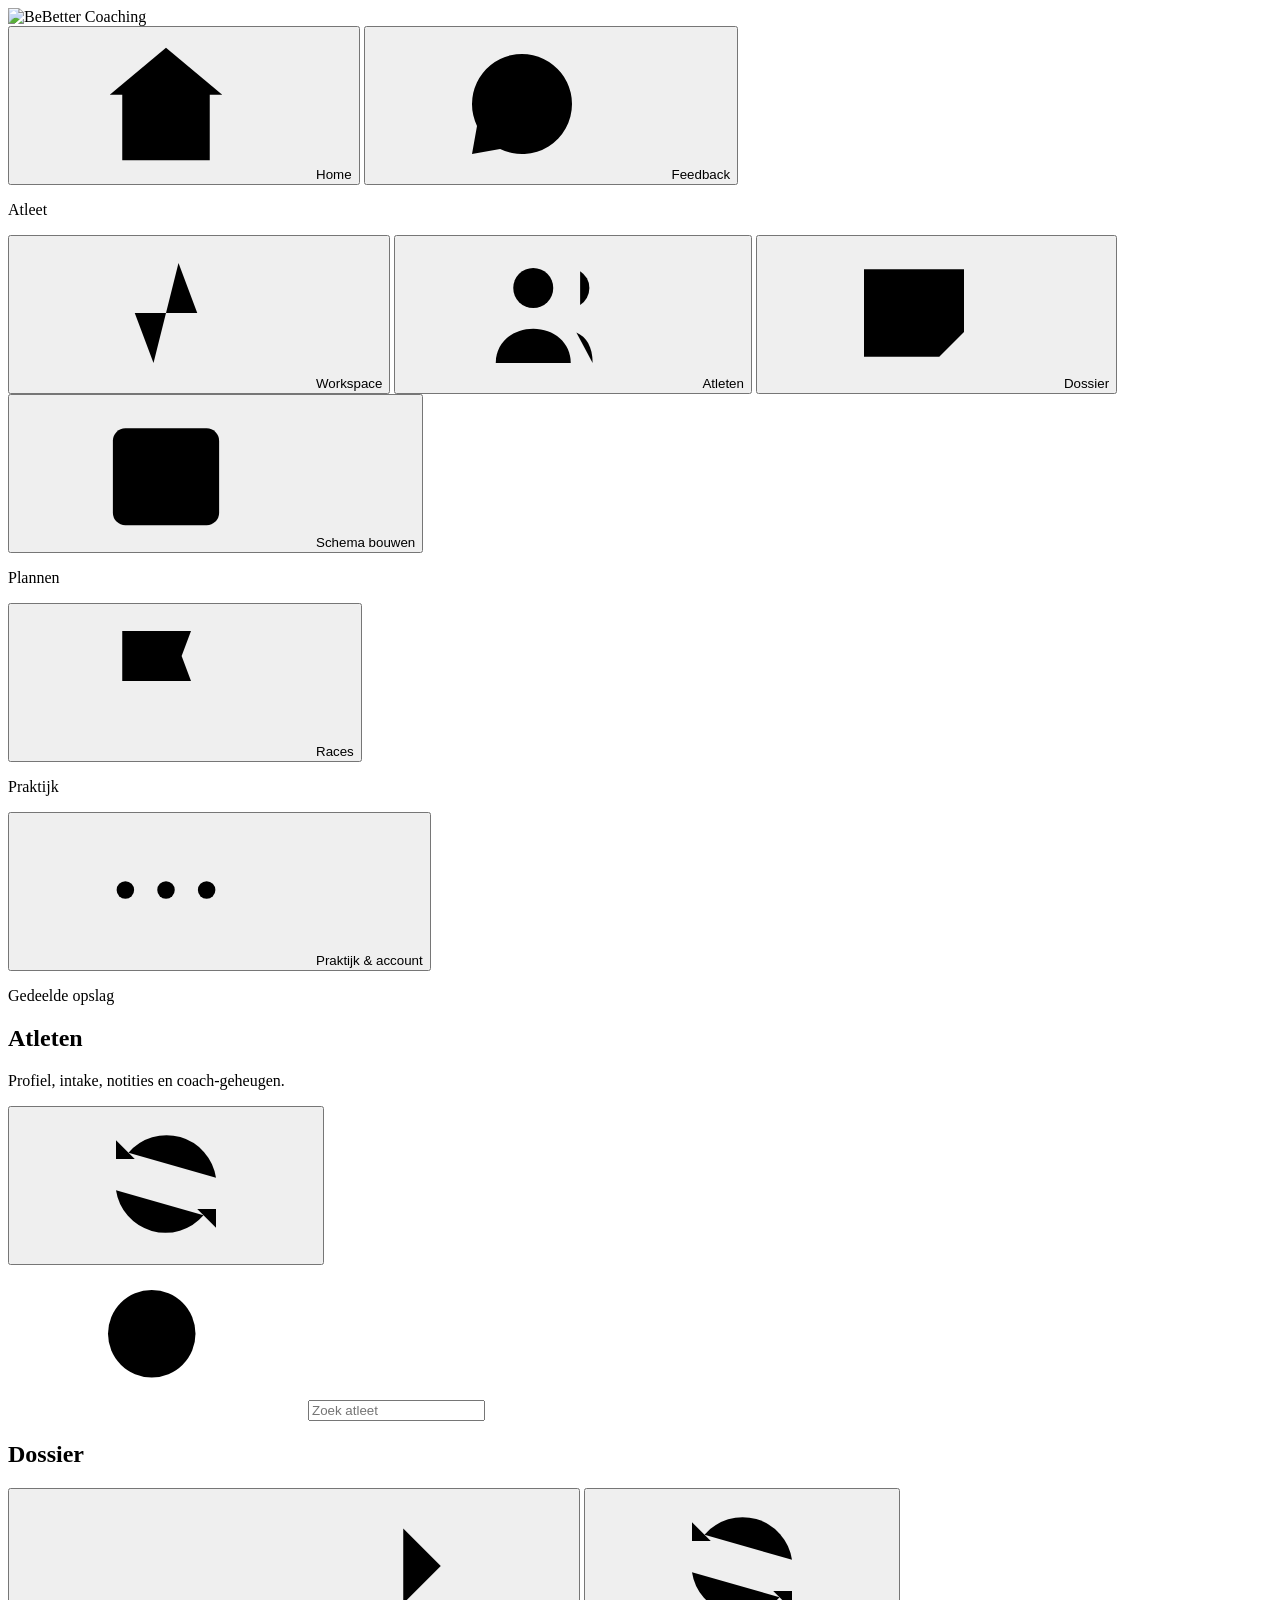
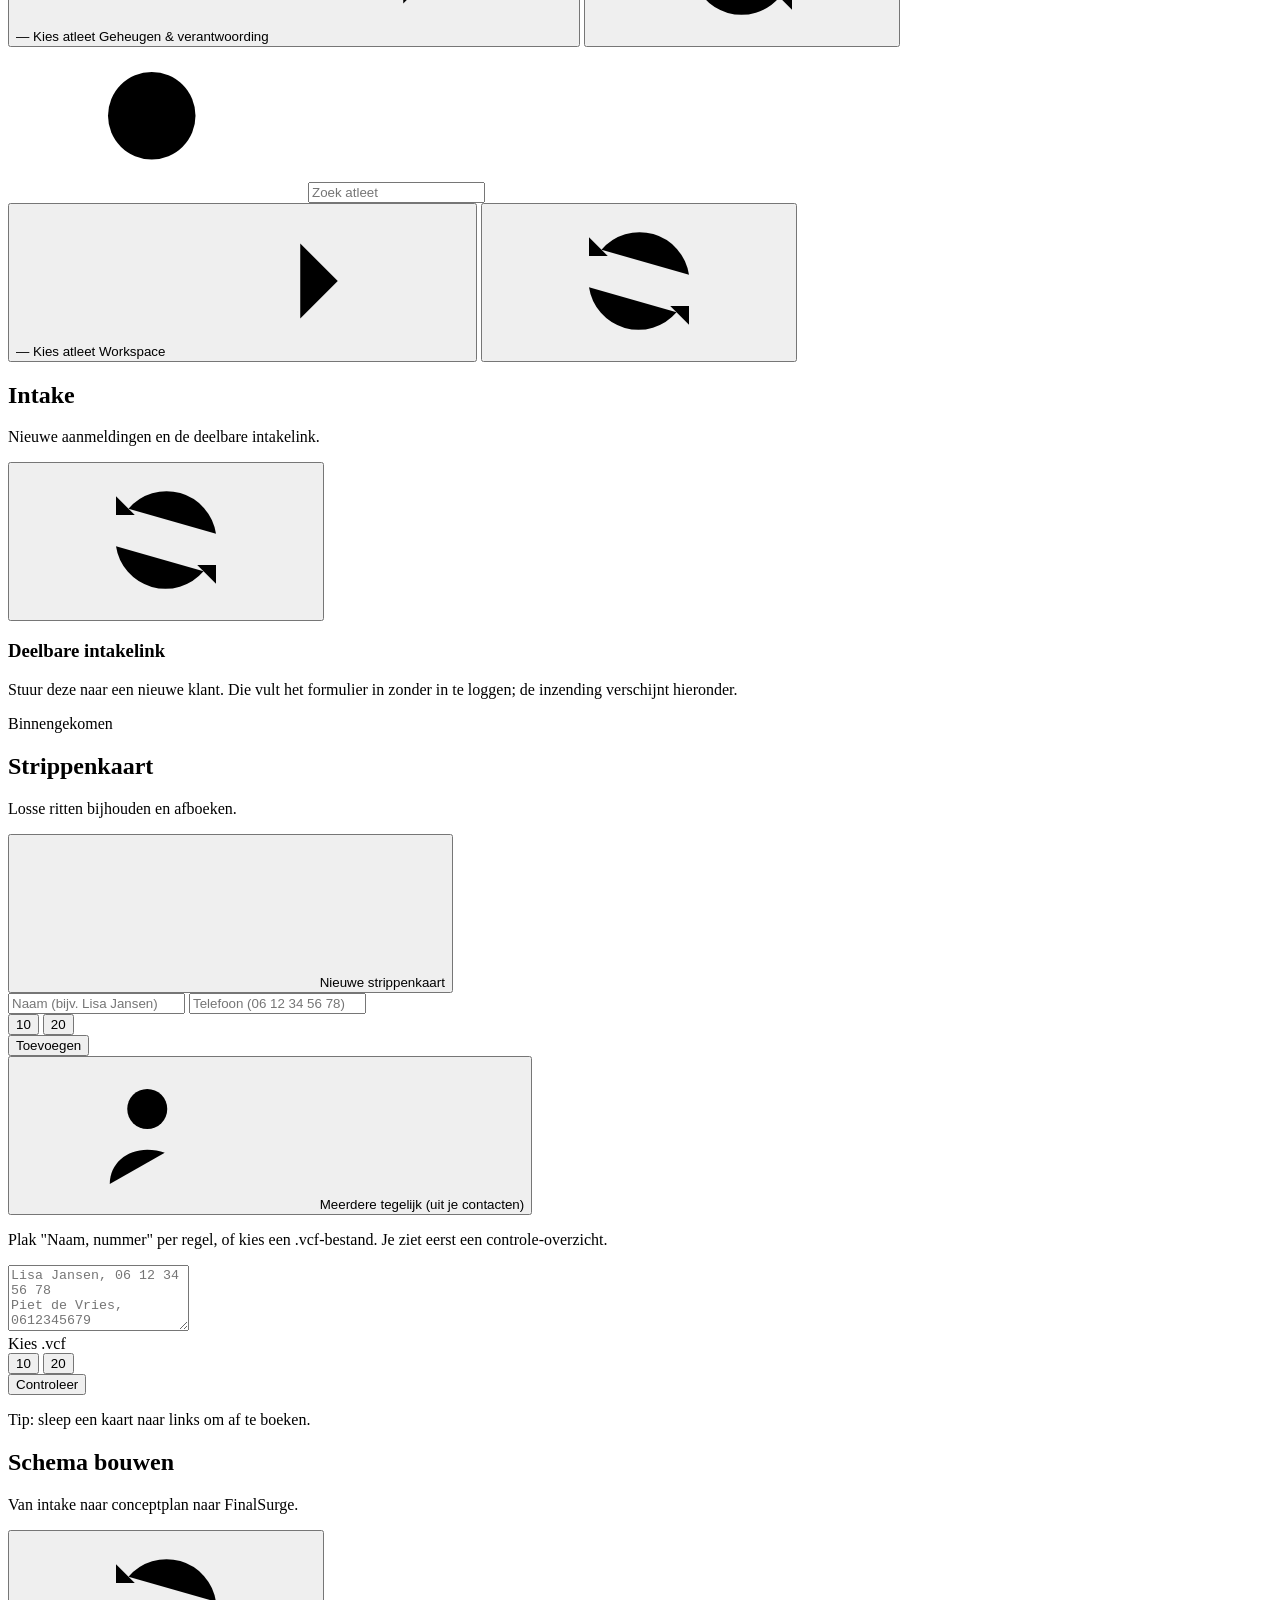
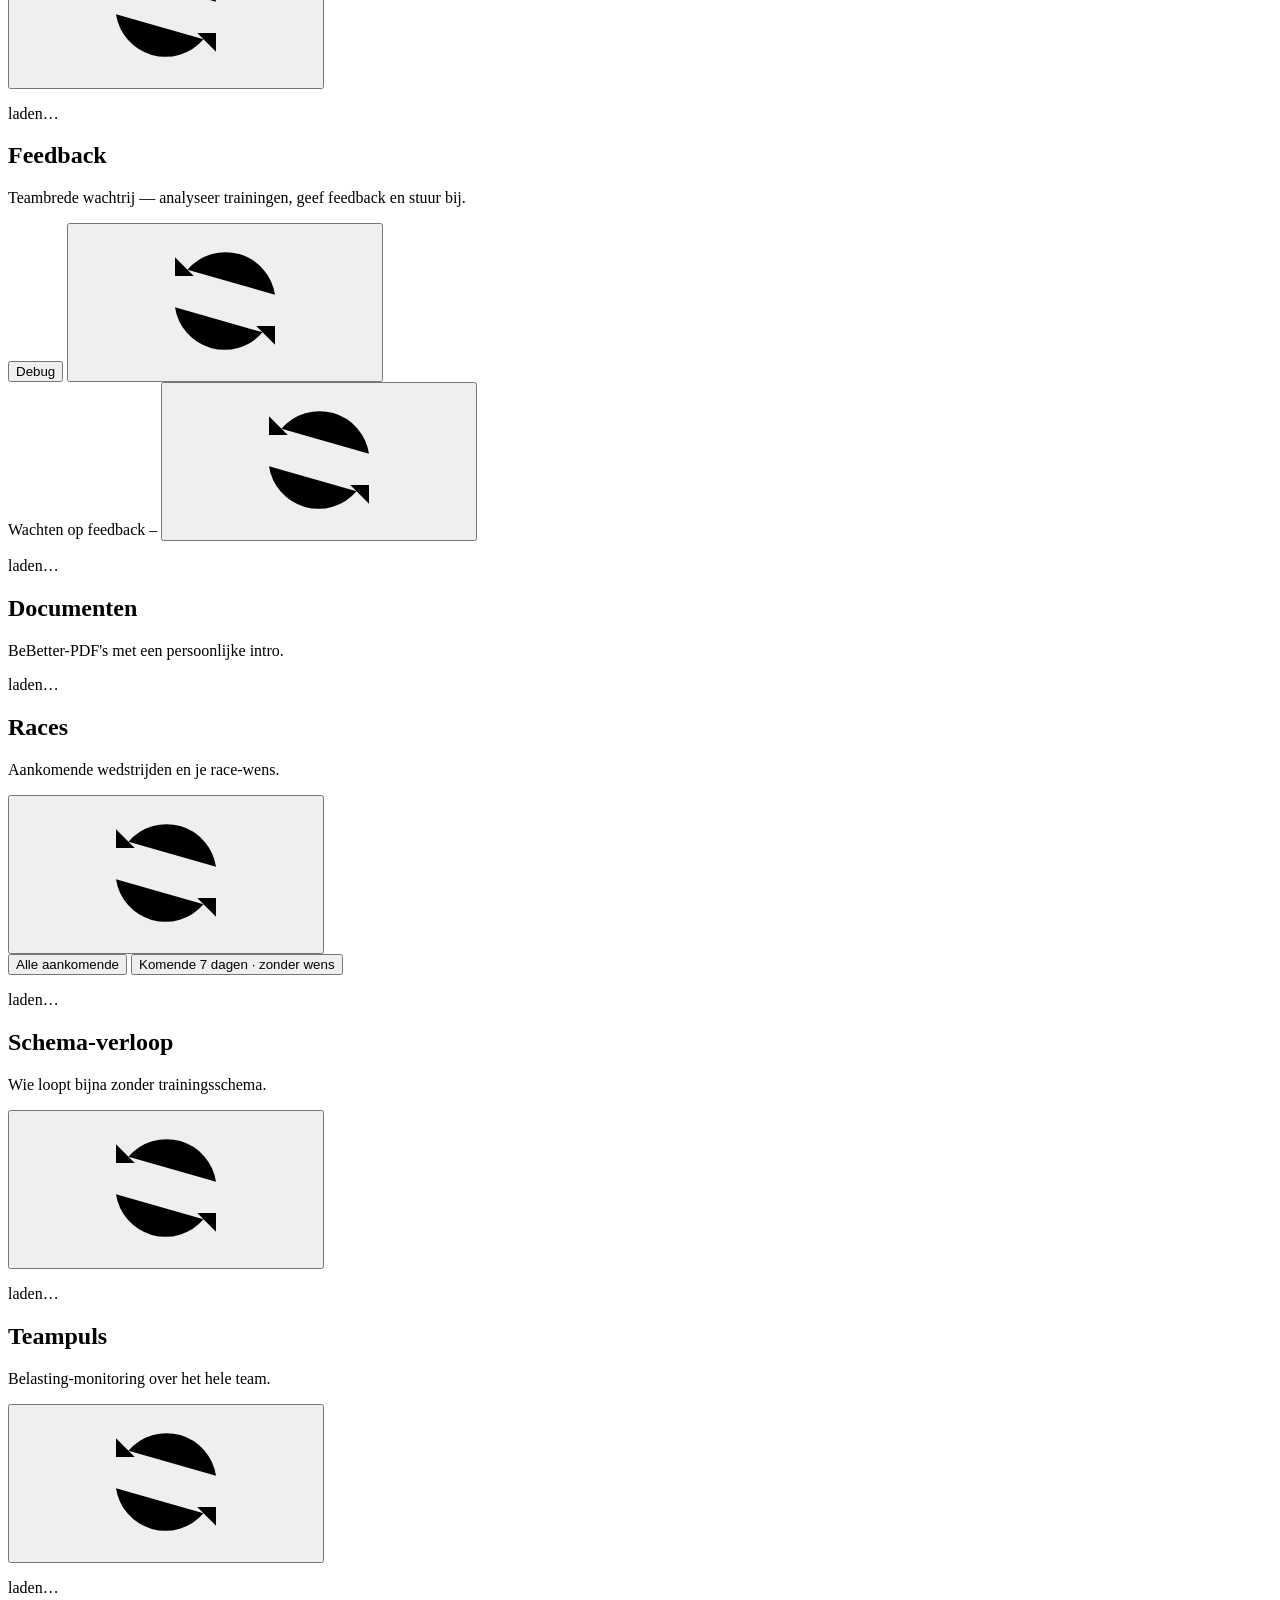
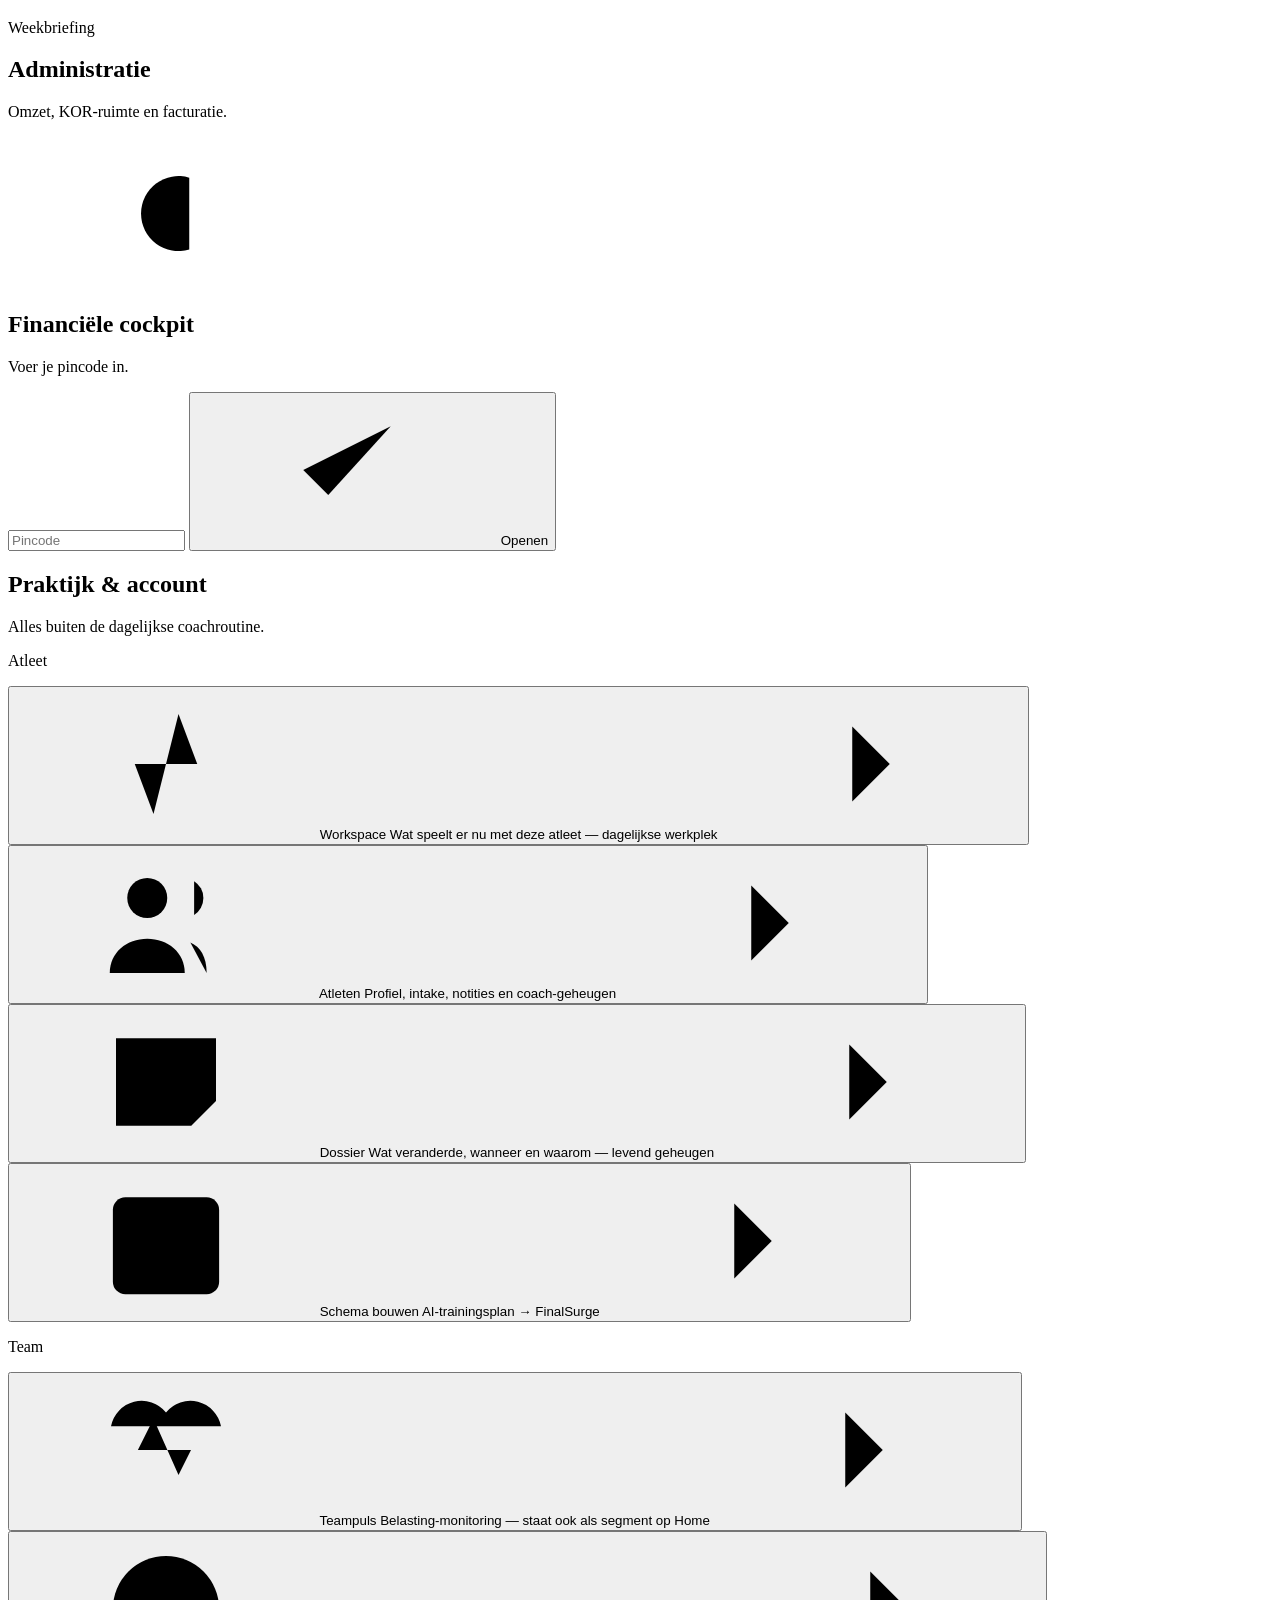
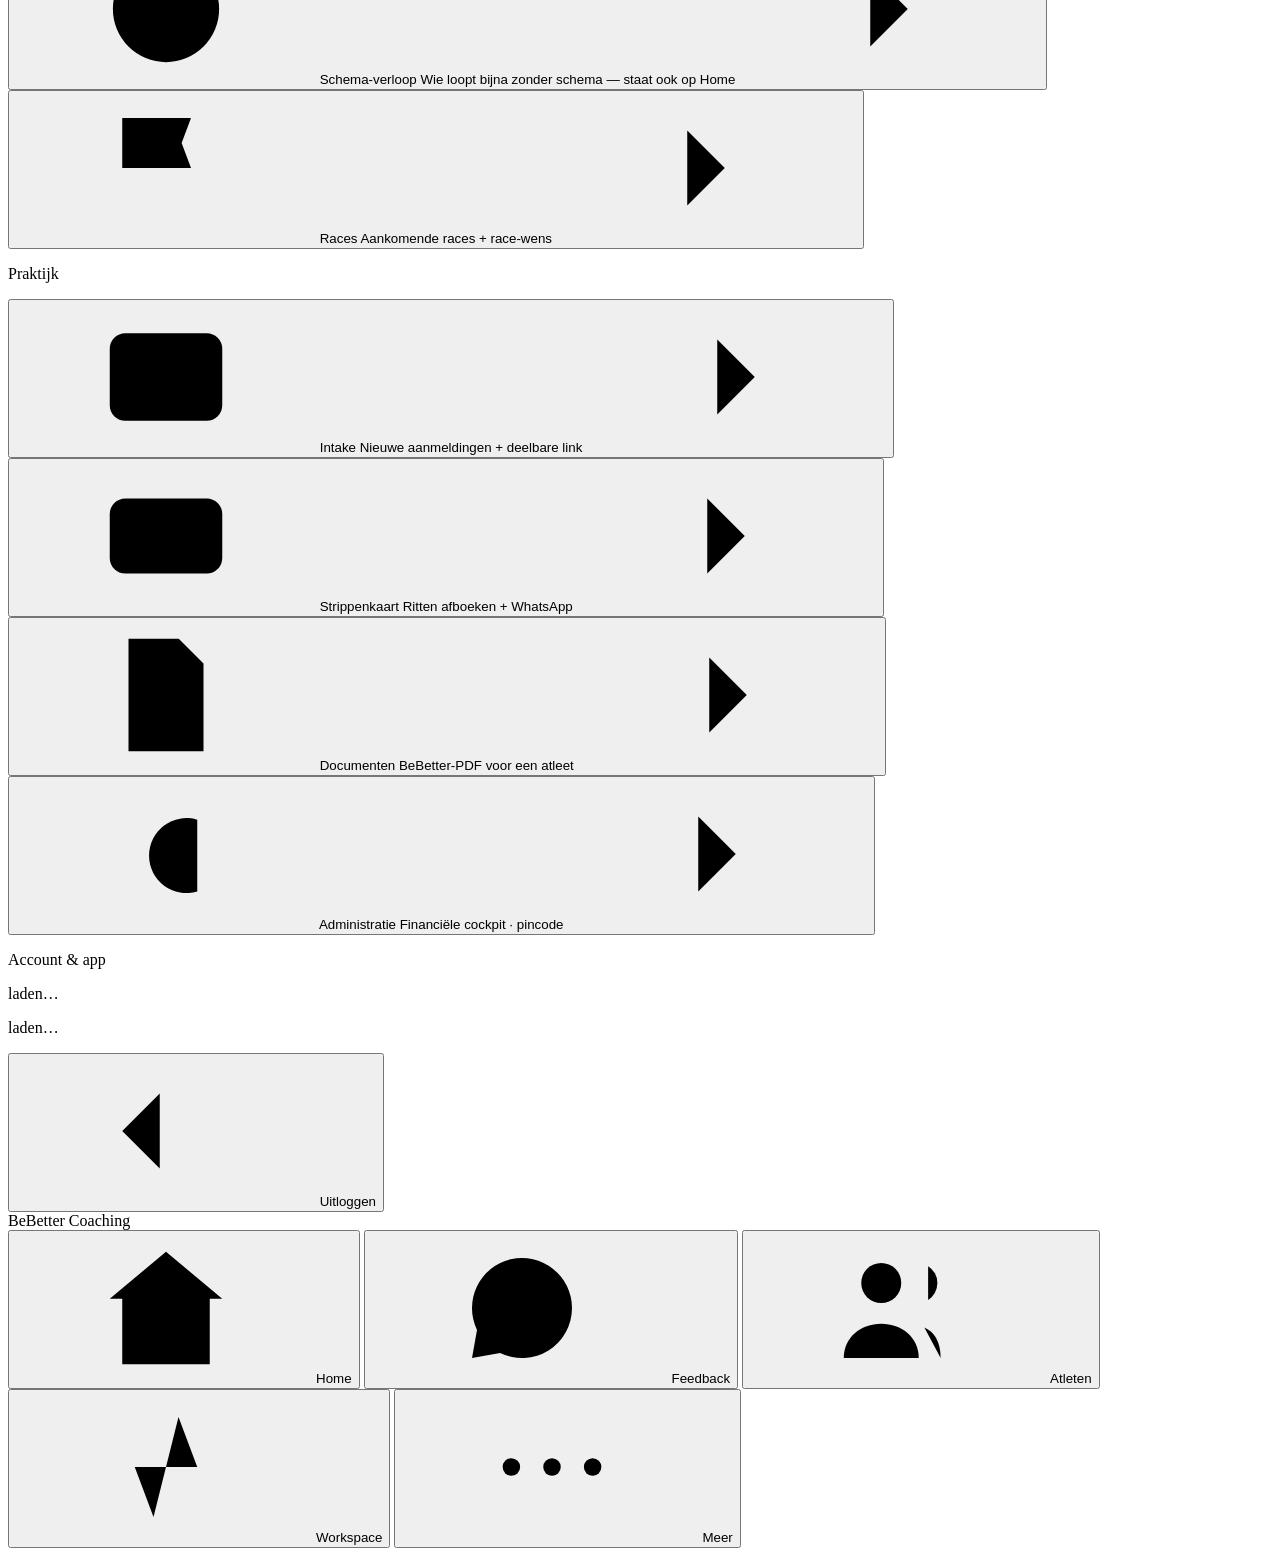
==== pwa/static/index.html @ 74e9ff6b "Intake wordt de ingang naar de coachflow De Intake-module was een postbus: overnemen maakte een loss" ====
<!DOCTYPE html>
<html lang="nl">
<head>
  <meta charset="UTF-8">
  <meta name="viewport" content="width=device-width, initial-scale=1, viewport-fit=cover">
  <meta name="theme-color" content="#0A1B33">
  <title>BeBetter Coaching</title>
  <link rel="manifest" href="/manifest.webmanifest">
  <link rel="apple-touch-icon" href="/static/icon-192.png">
  <link rel="preload" as="font" type="font/woff2" crossorigin href="/static/fonts/sg-400.woff2">
  <link rel="preload" as="font" type="font/woff2" crossorigin href="/static/fonts/sg-700.woff2">
  <link rel="stylesheet" href="/static/styles.css?v=142a">
  <link rel="stylesheet" href="/static/design-system.css?v=142a">
</head>
<body>
  <!-- Iconen-sprite (lijn-iconen, werken offline) -->
  <svg width="0" height="0" style="position:absolute" aria-hidden="true">
    <defs>
      <symbol id="ic-home" viewBox="0 0 24 24"><path d="M3 10.5 12 3l9 7.5"/><path d="M5 9.5V21h14V9.5"/></symbol>
      <symbol id="ic-users" viewBox="0 0 24 24"><circle cx="9" cy="8" r="3.2"/><path d="M3 20c0-3.3 2.7-5.5 6-5.5s6 2.2 6 5.5"/><path d="M16.5 5.3a3.2 3.2 0 0 1 0 5.4"/><path d="M18.5 20c0-2.6-1-4.2-2.6-4.9"/></symbol>
      <symbol id="ic-mail" viewBox="0 0 24 24"><rect x="3" y="5" width="18" height="14" rx="2.5"/><path d="m3.6 7 8.4 6 8.4-6"/></symbol>
      <symbol id="ic-ticket" viewBox="0 0 24 24"><rect x="3" y="6" width="18" height="12" rx="2.5"/><path d="M15 6v12" stroke-dasharray="1.6 2.4"/></symbol>
      <symbol id="ic-more" viewBox="0 0 24 24"><circle cx="5.5" cy="12" r="1.4"/><circle cx="12" cy="12" r="1.4"/><circle cx="18.5" cy="12" r="1.4"/></symbol>
      <symbol id="ic-chevron" viewBox="0 0 24 24"><path d="m9 6 6 6-6 6"/></symbol>
      <symbol id="ic-back" viewBox="0 0 24 24"><path d="M19 12H5"/><path d="m11 6-6 6 6 6"/></symbol>
      <symbol id="ic-plus" viewBox="0 0 24 24"><path d="M12 5v14"/><path d="M5 12h14"/></symbol>
      <symbol id="ic-trash" viewBox="0 0 24 24"><path d="M4 7h16"/><path d="M9 7V5h6v2"/><path d="m6 7 1 13h10l1-13"/></symbol>
      <symbol id="ic-refresh" viewBox="0 0 24 24"><path d="M20 11a8 8 0 0 0-14-4"/><path d="M4 5v3h3"/><path d="M4 13a8 8 0 0 0 14 4"/><path d="M20 19v-3h-3"/></symbol>
      <symbol id="ic-check" viewBox="0 0 24 24"><path d="m5 12 4 4 10-11"/></symbol>
      <symbol id="ic-search" viewBox="0 0 24 24"><circle cx="11" cy="11" r="7"/><path d="m20 20-3.4-3.4"/></symbol>
      <symbol id="ic-user-plus" viewBox="0 0 24 24"><circle cx="9" cy="8" r="3.2"/><path d="M3 20c0-3.3 2.7-5.5 6-5.5 1 0 2 .2 2.8.5"/><path d="M17 14v6M14 17h6"/></symbol>
      <symbol id="ic-file" viewBox="0 0 24 24"><path d="M6 3h8l4 4v14H6z"/><path d="M14 3v4h4"/><path d="M9 13h6M9 17h4"/></symbol>
      <symbol id="ic-x" viewBox="0 0 24 24"><path d="M6 6 18 18"/><path d="M18 6 6 18"/></symbol>
      <symbol id="ic-settings" viewBox="0 0 24 24"><path d="M4 8h9M17 8h3"/><circle cx="15" cy="8" r="2"/><path d="M4 16h3M11 16h9"/><circle cx="9" cy="16" r="2"/></symbol>
      <symbol id="ic-alert" viewBox="0 0 24 24"><path d="M12 4 21 20H3z"/><path d="M12 10v4"/><path d="M12 17h.01"/></symbol>
      <symbol id="ic-copy" viewBox="0 0 24 24"><rect x="9" y="9" width="11" height="11" rx="2.5"/><path d="M5 15V5a2 2 0 0 1 2-2h8"/></symbol>
      <symbol id="ic-download" viewBox="0 0 24 24"><path d="M12 4v10"/><path d="m8 11 4 4 4-4"/><path d="M5 19h14"/></symbol>
      <symbol id="ic-message" viewBox="0 0 24 24"><path d="M20 12a8 8 0 0 1-11.5 7.2L4 20l.8-4.5A8 8 0 1 1 20 12z"/></symbol>
      <symbol id="ic-note" viewBox="0 0 24 24"><path d="M4 5h16v10l-4 4H4z"/><path d="M20 15h-4v4"/></symbol>
      <symbol id="ic-brain" viewBox="0 0 24 24"><path d="M9 4a3 3 0 0 0-3 3 3 3 0 0 0-1 5 3 3 0 0 0 2 5 2.5 2.5 0 0 0 5 .3V4.5A2 2 0 0 0 9 4z"/><path d="M15 4a3 3 0 0 1 3 3 3 3 0 0 1 1 5 3 3 0 0 1-2 5 2.5 2.5 0 0 1-5 .3"/></symbol>
      <symbol id="ic-activity" viewBox="0 0 24 24"><path d="M3 12h4l3 8 4-16 3 8h4"/></symbol>
      <symbol id="ic-pulse" viewBox="0 0 24 24"><path d="M20.5 12H16l-2 4-4-9-2.5 5H3"/><path d="M20.8 8.2A5 5 0 0 0 12 6a5 5 0 0 0-8.8 2.2"/></symbol>
      <symbol id="ic-euro" viewBox="0 0 24 24"><path d="M17 6.5A6 6 0 1 0 17 18"/><path d="M4.5 10.5H13"/><path d="M4.5 14H12"/></symbol>
      <symbol id="ic-flag" viewBox="0 0 24 24"><path d="M5 21V4"/><path d="M5 4h11l-1.5 4L16 12H5"/></symbol>
      <symbol id="ic-clock" viewBox="0 0 24 24"><circle cx="12" cy="12" r="8.5"/><path d="M12 7.5V12l3 2"/></symbol>
      <symbol id="ic-calendar" viewBox="0 0 24 24"><rect x="3.5" y="5" width="17" height="15.5" rx="2"/><path d="M3.5 9.5h17M8 3v4M16 3v4"/></symbol>
    </defs>
  </svg>

  <!-- Eigen inlogscherm (vervangt de lelijke browser-popup) -->
  <div id="login" class="login-scrim" hidden>
    <form class="login-card" id="login-form">
      <img class="login-logo-img" src="/static/logo.png" alt="BeBetter Coaching">
      <h1 class="login-h">BeBetter Coaching</h1>
      <div class="login-who" id="login-who">
        <p class="login-sub">Wie ben je?</p>
        <button type="button" class="who-btn" data-wie="Jip"><span class="who-av">J</span>Jip</button>
        <button type="button" class="who-btn" data-wie="Remco"><span class="who-av">R</span>Remco</button>
      </div>
      <div class="login-pw" id="login-pw" hidden>
        <p class="login-sub" id="login-as">Inloggen</p>
        <input id="login-pass" type="password" placeholder="Wachtwoord" autocomplete="current-password">
        <button class="btn primary" id="login-btn" type="submit">Inloggen</button>
        <button class="btn ghost" id="login-faceid" type="button" hidden><svg class="ic"><use href="#ic-check"/></svg> Ontgrendel met Face ID / vingerafdruk</button>
        <button class="btn ghost small" id="login-back" type="button">‹ Ander account</button>
      </div>
      <p class="login-err" id="login-err" hidden></p>
    </form>
  </div>

  <!-- Eén toast-stack: ALLE zwevende meldingen (offline, melding, undo, nieuwe-state)
       stapelen hier verticaal met tussenruimte. Vroeger stond elke melding los op een
       eigen `position:fixed`-coordinaat (72px / 82px / 84px / 120px) → twee meldingen
       vielen praktisch over elkaar en dekten kaartinhoud af. -->
  <div id="toaststack" role="region" aria-label="Meldingen" aria-live="polite">
    <div id="offline" class="offline" hidden></div>
    <div id="msg" class="msg" hidden></div>
  </div>

  <!-- Zijbalk (alleen op laptop/desktop; telefoon gebruikt de onderbalk) -->
  <aside class="sidebar">
    <div class="sb-brand"><img class="sb-logo-img" src="/static/logo.png" alt="BeBetter Coaching"></div>
    <nav class="sb-nav">
      <!-- A5/B2 — dagelijkse navigatie. Teampuls en Schema-verloop zijn geen primaire
           bestemming meer: hun monitoring-inhoud staat als segment op Home (Vandaag) en
           de routes blijven bestaan + bereikbaar via 'Praktijk & account'. Intake,
           Strippenkaart, Documenten en Administratie zijn setup-/praktijkwerk en zitten
           in dezelfde lade (het bestaande #meer-patroon). Geen enkele route gewijzigd. -->
      <button class="nav-item on" data-open-view="home"><svg class="ic"><use href="#ic-home"/></svg><span>Home</span></button>
      <button class="nav-item" data-open-view="feedback"><svg class="ic"><use href="#ic-message"/></svg><span>Feedback</span></button>
      <p class="sb-label">Atleet</p>
      <button class="nav-item" data-open-view="workspace"><svg class="ic"><use href="#ic-activity"/></svg><span>Workspace</span></button>
      <button class="nav-item" data-open-view="atleten"><svg class="ic"><use href="#ic-users"/></svg><span>Atleten</span></button>
      <button class="nav-item" data-open-view="dossier"><svg class="ic"><use href="#ic-note"/></svg><span>Dossier</span></button>
      <button class="nav-item" data-open-view="schema"><svg class="ic"><use href="#ic-calendar"/></svg><span>Schema bouwen</span></button>
      <p class="sb-label">Plannen</p>
      <button class="nav-item" data-open-view="races"><svg class="ic"><use href="#ic-flag"/></svg><span>Races</span></button>
      <p class="sb-label">Praktijk</p>
      <button class="nav-item" data-open-view="meer"><svg class="ic"><use href="#ic-more"/></svg><span>Praktijk &amp; account</span><i class="nav-badge" hidden></i></button>
    </nav>
    <p class="sb-foot">Gedeelde opslag</p>
  </aside>

  <main id="scroller">
    <!-- ════════ HOME (dashboard) ════════ -->
    <section class="view on" data-view="home">
      <div id="home-genbar" class="genbar-slot"></div>
      <div id="home-body"></div>
    </section>

    <!-- ════════ ATLETEN ════════ -->
    <section class="view" data-view="atleten">
      <header class="appbar"><span class="pagehead"><h1>Atleten</h1><p class="pagesub">Profiel, intake, notities en coach-geheugen.</p></span>
        <button class="iconbtn" id="a-refresh" aria-label="Verversen"><svg class="ic"><use href="#ic-refresh"/></svg></button>
      </header>
      <div class="md-split">
        <div class="md-list">
          <div class="search"><svg class="ic"><use href="#ic-search"/></svg><input id="d-zoek" placeholder="Zoek atleet"></div>
          <section id="d-lijst" class="lijst"></section>
        </div>
        <div id="d-detail" class="md-detail" hidden></div>
      </div>
    </section>

    <!-- ════════ DOSSIER (read-only Masterbrein-cockpit) ════════ -->
    <section class="view ds-view" data-view="dossier">
      <header class="appbar ws-bar"><h1 class="dc-title">Dossier</h1>
        <button class="ws-switch" id="dc-switch" type="button" aria-haspopup="dialog">
          <span class="ws-switch-av" id="dc-switch-av">—</span>
          <span class="ws-switch-t"><span class="ws-switch-nm" id="dc-switch-nm">Kies atleet</span>
            <span class="ws-switch-sub" id="dc-switch-sub">Geheugen &amp; verantwoording</span></span>
          <svg class="ic"><use href="#ic-chevron"/></svg>
        </button>
        <button class="iconbtn" id="dc-refresh" aria-label="Verversen"><svg class="ic"><use href="#ic-refresh"/></svg></button>
      </header>
      <div class="md-split">
        <div class="md-list">
          <div class="search"><svg class="ic"><use href="#ic-search"/></svg><input id="dc-zoek" placeholder="Zoek atleet"></div>
          <section id="dc-lijst" class="lijst"></section>
        </div>
        <div id="dc-detail" class="md-detail" hidden></div>
      </div>
    </section>

    <!-- ════════ WORKSPACE (Athlete Workspace / Coach Cockpit v2) ════════ -->
    <section class="view ds-view ws-view" data-view="workspace">
      <header class="appbar ws-bar">
        <button class="ws-switch" id="ws-switch" type="button" aria-haspopup="dialog">
          <span class="ws-switch-av" id="ws-switch-av">—</span>
          <span class="ws-switch-t"><span class="ws-switch-nm" id="ws-switch-nm">Kies atleet</span>
            <span class="ws-switch-sub" id="ws-switch-sub">Workspace</span></span>
          <svg class="ic"><use href="#ic-chevron"/></svg>
        </button>
        <button class="iconbtn" id="ws-refresh" aria-label="Verversen"><svg class="ic"><use href="#ic-refresh"/></svg></button>
      </header>
      <div id="ws-detail" class="ws-canvas"></div>
    </section>

    <!-- ════════ INTAKE ════════ -->
    <section class="view" data-view="intake">
      <header class="appbar"><span class="pagehead"><h1>Intake</h1><p class="pagesub">Nieuwe aanmeldingen en de deelbare intakelink.</p></span>
        <button class="iconbtn" id="i-refresh" aria-label="Verversen"><svg class="ic"><use href="#ic-refresh"/></svg></button>
      </header>
      <section class="panel open-static">
        <h3 class="panel-h">Deelbare intakelink</h3>
        <p class="hint">Stuur deze naar een nieuwe klant. Die vult het formulier in zonder in te loggen; de inzending verschijnt hieronder.</p>
        <div id="i-link"></div>
      </section>
      <p class="sec-label">Binnengekomen</p>
      <section id="i-inbox" class="lijst"></section>
      <div id="i-orphans"></div>
    </section>

    <!-- ════════ STRIPPEN ════════ -->
    <section class="view" data-view="strippen">
      <header class="appbar"><span class="pagehead"><h1>Strippenkaart</h1><p class="pagesub">Losse ritten bijhouden en afboeken.</p></span></header>
      <section class="panel">
        <button class="acc-toggle" data-target="nieuw"><svg class="ic"><use href="#ic-plus"/></svg> Nieuwe strippenkaart</button>
        <div id="nieuw" class="collapse">
          <div class="row">
            <input id="n-naam" placeholder="Naam (bijv. Lisa Jansen)">
            <input id="n-tel" placeholder="Telefoon (06 12 34 56 78)">
          </div>
          <div class="row between">
            <div class="seg" id="n-aantal" data-value="10">
              <button data-v="10" class="on">10</button>
              <button data-v="20">20</button>
            </div>
            <button class="btn primary" id="n-add">Toevoegen</button>
          </div>
        </div>
      </section>
      <section class="panel">
        <button class="acc-toggle" data-target="bulk"><svg class="ic"><use href="#ic-user-plus"/></svg> Meerdere tegelijk (uit je contacten)</button>
        <div id="bulk" class="collapse">
          <p class="hint">Plak "Naam, nummer" per regel, of kies een .vcf-bestand. Je ziet eerst een controle-overzicht.</p>
          <textarea id="b-text" rows="4" placeholder="Lisa Jansen, 06 12 34 56 78&#10;Piet de Vries, 0612345679"></textarea>
          <div class="row between wrap">
            <label class="file">Kies .vcf<input type="file" id="b-vcf" accept=".vcf" hidden></label>
            <div class="seg" id="b-aantal" data-value="10">
              <button data-v="10" class="on">10</button>
              <button data-v="20">20</button>
            </div>
            <button class="btn" id="b-check">Controleer</button>
          </div>
          <div id="b-preview"></div>
        </div>
      </section>
      <p class="swipe-hint">Tip: sleep een kaart naar links om af te boeken.</p>
      <section id="lijst" class="lijst"></section>
    </section>

    <!-- ════════ SCHEMA BOUWEN ════════ -->
    <section class="view" data-view="schema">
      <header class="appbar"><span class="pagehead"><h1>Schema bouwen</h1><p class="pagesub">Van intake naar conceptplan naar FinalSurge.</p></span>
        <button class="iconbtn" id="sb-refresh" aria-label="Verversen"><svg class="ic"><use href="#ic-refresh"/></svg></button>
      </header>
      <p class="hint" id="sb-info">laden…</p>
      <section id="sb-lijst" class="lijst"></section>
      <div id="sb-werk" hidden></div>
    </section>

    <!-- ════════ FEEDBACK — workbench (inbox → focus) ════════ -->
    <section class="view ds-view fb-cockpit" data-view="feedback">
      <header class="fb-top">
        <div><h1>Feedback</h1><p>Teambrede wachtrij — analyseer trainingen, geef feedback en stuur bij.</p></div>
        <div class="fb-top-acts">
          <button class="fb-dbg-btn" id="fb-dbg" type="button" aria-label="Feedback-debug">Debug</button>
          <button class="iconbtn" id="fb-refresh" aria-label="Verversen"><svg class="ic"><use href="#ic-refresh"/></svg></button>
        </div>
      </header>
      <!-- Debug (fase 2.x). Standaard verborgen. -->
      <div class="fb-dbg-panel" id="fb-dbg-panel" hidden>
        <div class="fb-dbg-acts">
          <button id="fb-log-toggle" class="btn small" type="button">Logging aan</button>
          <button id="fb-log-copy" class="btn small" type="button"><svg class="ic"><use href="#ic-copy"/></svg> Kopieer</button>
          <button id="fb-log-clear" class="btn small" type="button">Wis</button>
        </div>
        <p class="hint" id="fb-log-status">Logging staat uit · 0 events</p>
        <textarea id="fb-log-out" rows="6" readonly hidden></textarea>
      </div>
      <div class="fb-grid">
        <!-- LINKS — wachtrij / coachtriage -->
        <div class="fb-queue-col pane">
          <div class="fbq-head"><span class="fbq-title">Wachten op feedback <span class="fbq-count" id="fb-count">–</span></span>
            <button class="fbq-hicon" id="fb-refresh2" type="button" aria-label="Verversen"><svg class="ic"><use href="#ic-refresh"/></svg></button></div>
          <div class="fbq-tabs" id="fb-tabs" role="tablist"></div>
          <div class="fb-groups" id="fb-groups" hidden></div>
          <button class="fb-nieuw" id="fb-nieuw" type="button" hidden></button>
          <p class="hint" id="fb-info">laden…</p>
          <section id="fb-queue" class="fb-queue" role="listbox" aria-label="Feedback-wachtrij" tabindex="0"></section>
          <div class="fb-summary" id="fb-summary" hidden>
            <button class="btn small primary" id="fb-sum-gen" type="button"><svg class="ic"><use href="#ic-message"/></svg> <span id="fb-sum-gen-lbl">Sessie-samenvatting</span></button>
            <div class="fb-sum-panel" id="fb-sum-panel" hidden>
              <textarea id="fb-sum-out" rows="7" readonly aria-label="Sessie-samenvatting"></textarea>
              <div class="fb-sum-acts">
                <button class="btn small" id="fb-sum-copy" type="button"><svg class="ic"><use href="#ic-copy"/></svg> Kopieer</button>
                <button class="btn small" id="fb-sum-wa" type="button"><svg class="ic"><use href="#ic-message"/></svg> WhatsApp</button>
                <button class="btn small" id="fb-sum-mail" type="button"><svg class="ic"><use href="#ic-mail"/></svg> E-mail</button>
                <button class="btn small" id="fb-sum-regen" type="button"><svg class="ic"><use href="#ic-refresh"/></svg> Opnieuw</button>
              </div>
            </div>
          </div>
        </div>
        <!-- MIDDEN — geselecteerde case (hero) -->
        <div class="fb-focus-col" id="fb-focus-col" aria-hidden="true">
          <div id="fb-focus" class="fb-focus pane"></div>
        </div>
        <!-- RECHTS — context & Masterbrein -->
        <aside class="fb-ctx-col" id="fb-ctx-col" aria-label="Context en Masterbrein"></aside>
      </div>
    </section>

    <!-- ════════ DOCUMENTEN ════════ -->
    <section class="view" data-view="documenten">
      <header class="appbar"><span class="pagehead"><h1>Documenten</h1><p class="pagesub">BeBetter-PDF's met een persoonlijke intro.</p></span></header>
      <p class="hint" id="docs-ai">laden…</p>
      <section id="docs-keuze" class="lijst"></section>
      <div id="docs-form" hidden></div>
    </section>

    <!-- ════════ RACES ════════ -->
    <section class="view" data-view="races">
      <header class="appbar"><span class="pagehead"><h1>Races</h1><p class="pagesub">Aankomende wedstrijden en je race-wens.</p></span>
        <button class="iconbtn" id="rc-refresh" aria-label="Verversen"><svg class="ic"><use href="#ic-refresh"/></svg></button>
      </header>
      <!-- Filter: de Home-chip belooft 'komende 7 dagen zonder wens' en opent hier
           met precies dat filter actief (#races/7d). Vanuit de zijbalk staat 'Alle
           aankomende' aan — de normale, ongefilterde ingang. -->
      <div class="rc-filters" id="rc-filters" role="group" aria-label="Race-filter">
        <button type="button" class="rc-fchip on" data-scope="alle">Alle aankomende</button>
        <button type="button" class="rc-fchip" data-scope="7d">Komende 7 dagen · zonder wens</button>
      </div>
      <p class="hint" id="rc-info">laden…</p>
      <section id="rc-lijst" class="lijst"></section>
    </section>

    <!-- ════════ SCHEMA-VERLOOP ════════ -->
    <section class="view" data-view="schema-verloop">
      <header class="appbar"><span class="pagehead"><h1>Schema-verloop</h1><p class="pagesub">Wie loopt bijna zonder trainingsschema.</p></span>
        <button class="iconbtn" id="sv-refresh" aria-label="Verversen"><svg class="ic"><use href="#ic-refresh"/></svg></button>
      </header>
      <p class="hint" id="sv-info">laden…</p>
      <section id="sv-lijst" class="lijst"></section>
    </section>

    <!-- ════════ TEAMPULS ════════ -->
    <section class="view" data-view="teampuls">
      <header class="appbar"><span class="pagehead"><h1>Teampuls</h1><p class="pagesub">Belasting-monitoring over het hele team.</p></span>
        <button class="iconbtn" id="tp-refresh" aria-label="Herbereken"><svg class="ic"><use href="#ic-refresh"/></svg></button>
      </header>
      <div id="tp-genbar" class="genbar-slot"></div>
      <p class="hint" id="tp-info">laden…</p>
      <section id="tp-signalen" class="lijst"></section>
      <p class="sec-label" style="margin-top:22px">Weekbriefing</p>
      <section id="tp-briefing"></section>
    </section>

    <!-- ════════ ADMINISTRATIE ════════ -->
    <section class="view" data-view="admin">
      <header class="appbar"><span class="pagehead"><h1>Administratie</h1><p class="pagesub">Omzet, KOR-ruimte en facturatie.</p></span>
        <button class="iconbtn" id="ad-refresh" aria-label="Verversen" hidden><svg class="ic"><use href="#ic-refresh"/></svg></button>
      </header>
      <div id="ad-gate">
        <div class="ad-lock">
          <span class="ad-lock-ic"><svg class="ic"><use href="#ic-euro"/></svg></span>
          <h2>Financiële cockpit</h2>
          <p class="hint" id="ad-lockhint">Voer je pincode in.</p>
          <input id="ad-pin" type="password" inputmode="numeric" placeholder="Pincode" autocomplete="off">
          <button class="btn primary" id="ad-unlock"><svg class="ic"><use href="#ic-check"/></svg> Openen</button>
        </div>
      </div>
      <div id="ad-body" hidden></div>
    </section>

    <!-- ════════ MEER ════════ -->
    <section class="view" data-view="meer">
      <header class="appbar"><span class="pagehead"><h1>Praktijk &amp; account</h1><p class="pagesub">Alles buiten de dagelijkse coachroutine.</p></span></header>

      <!-- A5 — de lade draagt ALLES wat niet in de dagelijkse navigatie staat, gegroepeerd
           zoals de coach denkt: atleet · team · praktijk. Elke route is ongewijzigd. -->
      <p class="sec-label">Atleet</p>
      <button class="listcard" data-open-view="workspace">
        <span class="lc-ic"><svg class="ic"><use href="#ic-activity"/></svg></span>
        <span class="lc-body"><span class="lc-title">Workspace</span>
          <span class="lc-sub">Wat speelt er nu met deze atleet — dagelijkse werkplek</span></span>
        <svg class="ic"><use href="#ic-chevron"/></svg>
      </button>
      <button class="listcard" data-open-view="atleten">
        <span class="lc-ic"><svg class="ic"><use href="#ic-users"/></svg></span>
        <span class="lc-body"><span class="lc-title">Atleten</span>
          <span class="lc-sub">Profiel, intake, notities en coach-geheugen</span></span>
        <svg class="ic"><use href="#ic-chevron"/></svg>
      </button>
      <button class="listcard" data-open-view="dossier">
        <span class="lc-ic"><svg class="ic"><use href="#ic-note"/></svg></span>
        <span class="lc-body"><span class="lc-title">Dossier</span>
          <span class="lc-sub">Wat veranderde, wanneer en waarom — levend geheugen</span></span>
        <svg class="ic"><use href="#ic-chevron"/></svg>
      </button>
      <button class="listcard" data-open-view="schema">
        <span class="lc-ic"><svg class="ic"><use href="#ic-calendar"/></svg></span>
        <span class="lc-body"><span class="lc-title">Schema bouwen</span>
          <span class="lc-sub">AI-trainingsplan → FinalSurge</span></span>
        <svg class="ic"><use href="#ic-chevron"/></svg>
      </button>

      <p class="sec-label">Team</p>
      <button class="listcard" data-open-view="teampuls">
        <span class="lc-ic"><svg class="ic"><use href="#ic-pulse"/></svg></span>
        <span class="lc-body"><span class="lc-title">Teampuls</span>
          <span class="lc-sub">Belasting-monitoring — staat ook als segment op Home</span></span>
        <svg class="ic"><use href="#ic-chevron"/></svg>
      </button>
      <button class="listcard" data-open-view="schema-verloop">
        <span class="lc-ic"><svg class="ic"><use href="#ic-clock"/></svg></span>
        <span class="lc-body"><span class="lc-title">Schema-verloop</span>
          <span class="lc-sub">Wie loopt bijna zonder schema — staat ook op Home</span></span>
        <svg class="ic"><use href="#ic-chevron"/></svg>
      </button>
      <button class="listcard" data-open-view="races">
        <span class="lc-ic"><svg class="ic"><use href="#ic-flag"/></svg></span>
        <span class="lc-body"><span class="lc-title">Races</span>
          <span class="lc-sub">Aankomende races + race-wens</span></span>
        <svg class="ic"><use href="#ic-chevron"/></svg>
      </button>

      <p class="sec-label">Praktijk</p>
      <button class="listcard" data-open-view="intake">
        <span class="lc-ic"><svg class="ic"><use href="#ic-mail"/></svg></span>
        <span class="lc-body"><span class="lc-title">Intake</span>
          <span class="lc-sub">Nieuwe aanmeldingen + deelbare link</span></span>
        <span class="lc-badge nav-badge" hidden></span>
        <svg class="ic"><use href="#ic-chevron"/></svg>
      </button>
      <button class="listcard" data-open-view="strippen">
        <span class="lc-ic"><svg class="ic"><use href="#ic-ticket"/></svg></span>
        <span class="lc-body"><span class="lc-title">Strippenkaart</span>
          <span class="lc-sub">Ritten afboeken + WhatsApp</span></span>
        <svg class="ic"><use href="#ic-chevron"/></svg>
      </button>
      <button class="listcard" data-open-view="documenten">
        <span class="lc-ic"><svg class="ic"><use href="#ic-file"/></svg></span>
        <span class="lc-body"><span class="lc-title">Documenten</span>
          <span class="lc-sub">BeBetter-PDF voor een atleet</span></span>
        <svg class="ic"><use href="#ic-chevron"/></svg>
      </button>
      <button class="listcard" data-open-view="admin">
        <span class="lc-ic"><svg class="ic"><use href="#ic-euro"/></svg></span>
        <span class="lc-body"><span class="lc-title">Administratie</span>
          <span class="lc-sub">Financiële cockpit · pincode</span></span>
        <svg class="ic"><use href="#ic-chevron"/></svg>
      </button>

      <p class="sec-label meer-scheiding">Account &amp; app</p>
      <section class="panel open-static meer-account">
        <p class="hint" id="wie-ingelogd">laden…</p>
        <p class="hint" id="bron" style="margin-top:2px">laden…</p>
        <div class="meer-acts">
          <button id="faceid-enable" class="btn" hidden><svg class="ic"><use href="#ic-check"/></svg> Snel ontgrendelen (Face ID)</button>
          <button id="install" class="btn" hidden><svg class="ic"><use href="#ic-download"/></svg> Installeer als app</button>
          <button id="uitloggen" class="btn"><svg class="ic"><use href="#ic-back"/></svg> Uitloggen</button>
        </div>
      </section>
      <footer class="foot">BeBetter Coaching</footer>
    </section>
  </main>

  <!-- Onderbalk -->
  <nav class="bottomnav" id="bottomnav">
    <button class="nav-item on" data-open-view="home"><svg class="ic"><use href="#ic-home"/></svg><span>Home</span></button>
    <button class="nav-item" data-open-view="feedback"><svg class="ic"><use href="#ic-message"/></svg><span>Feedback</span></button>
    <button class="nav-item" data-open-view="atleten"><svg class="ic"><use href="#ic-users"/></svg><span>Atleten</span></button>
    <button class="nav-item" data-open-view="workspace"><svg class="ic"><use href="#ic-activity"/></svg><span>Workspace</span></button>
    <button class="nav-item" data-open-view="meer"><svg class="ic"><use href="#ic-more"/></svg><span>Meer</span><i class="nav-badge" id="nav-badge" hidden></i></button>
  </nav>

  <template id="kaart-tpl">
    <article class="kaart">
      <div class="swipe-bg"><svg class="ic"><use href="#ic-check"/></svg><span>afboeken</span></div>
      <div class="swipe-fg">
        <div class="kaart-main">
          <div class="k-ring">
            <svg class="ring-svg" viewBox="0 0 74 74">
              <circle class="ring-track" cx="37" cy="37" r="31"/>
              <circle class="ring-arc" cx="37" cy="37" r="31" transform="rotate(-90 37 37)"/>
            </svg>
            <div class="ring-c"><span class="ring-rest"></span><span class="ring-tot"></span></div>
          </div>
          <div class="k-info">
            <h3 class="k-naam"></h3>
            <p class="k-tel muted"></p>
            <span class="k-status"></span>
          </div>
        </div>
        <p class="k-laatst muted"></p>
        <div class="kaart-acts">
          <button class="btn primary k-af"><svg class="ic"><use href="#ic-check"/></svg> Strip afboeken</button>
          <button class="btn ghost k-terug">Terug</button>
          <button class="btn danger-ghost k-del" aria-label="Verwijderen"><svg class="ic"><use href="#ic-trash"/></svg></button>
        </div>
        <div class="wa hidden">
          <p class="wa-msg"></p>
          <a class="btn wa-btn" target="_blank" rel="noopener"><svg class="ic"><use href="#ic-message"/></svg> Stuur via WhatsApp</a>
        </div>
      </div>
    </article>
  </template>

  <script src="/static/app.js?v=142a"></script>
</body>
</html>
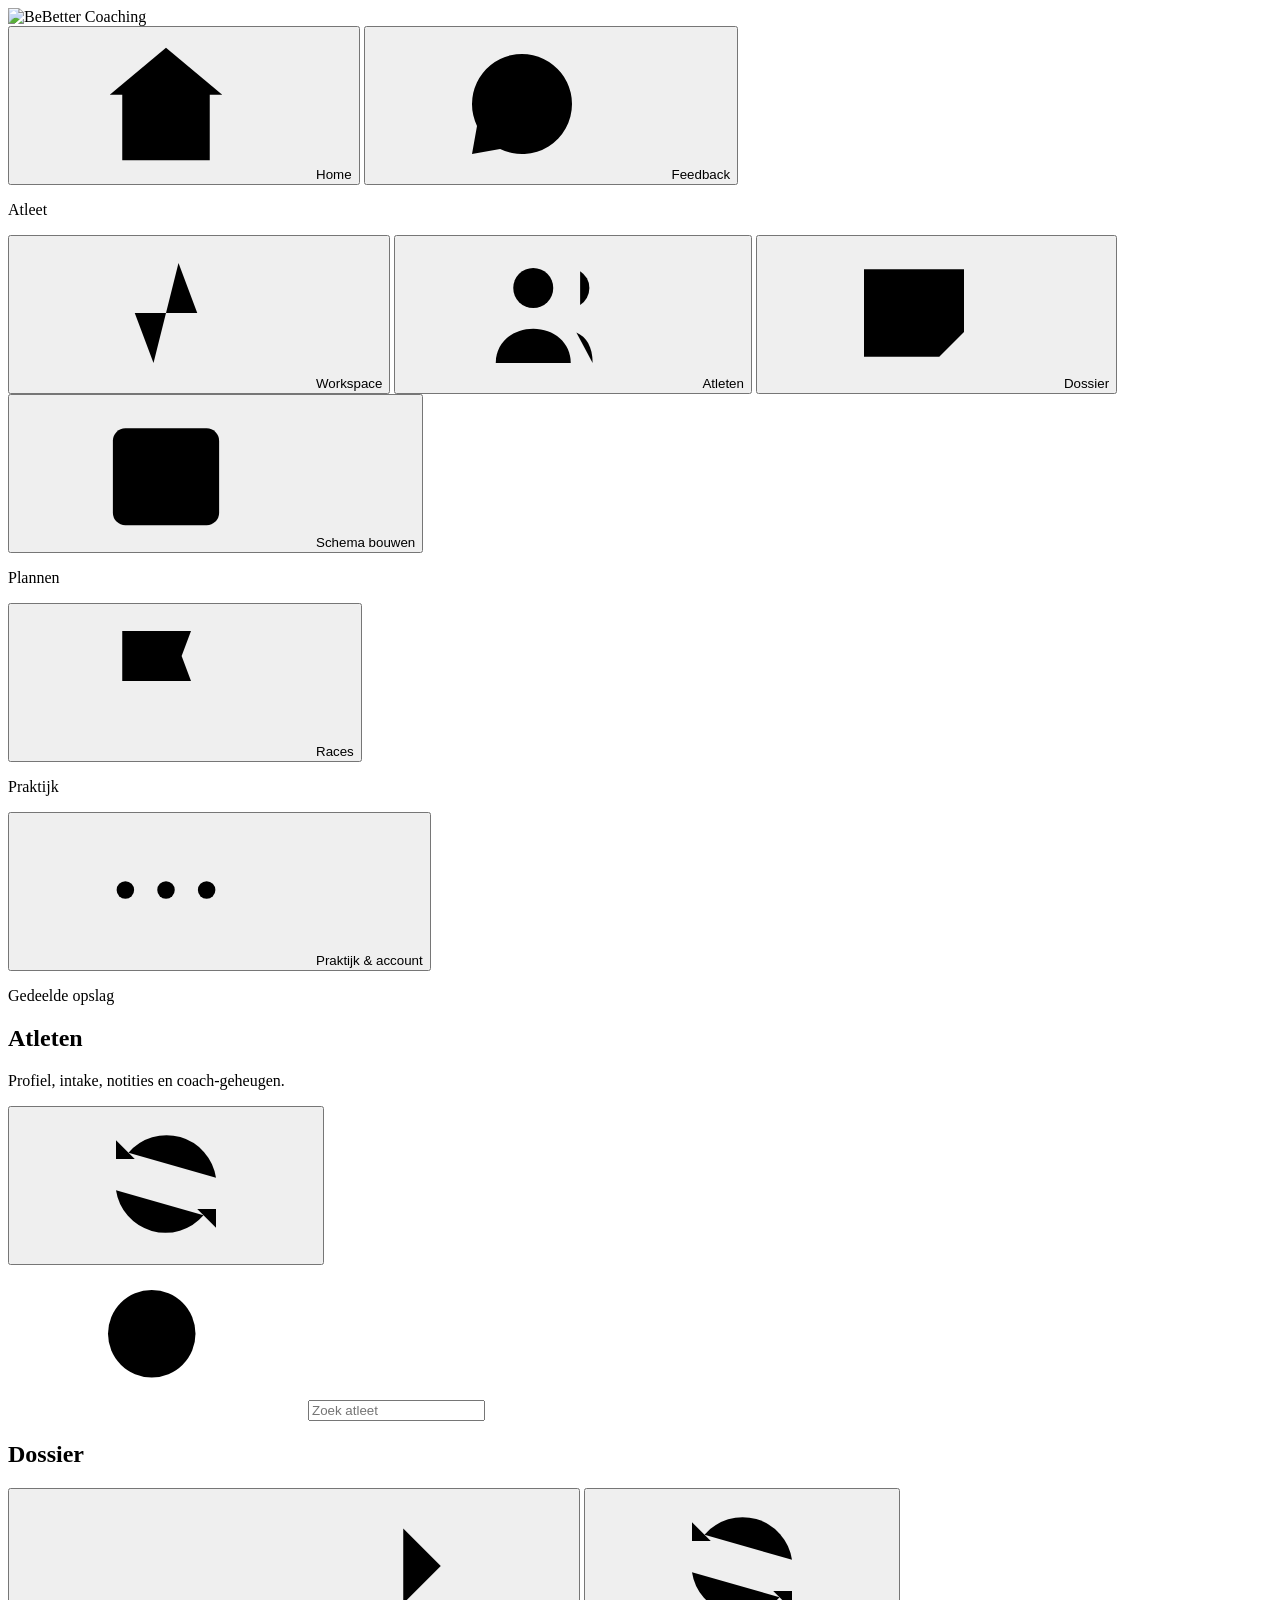
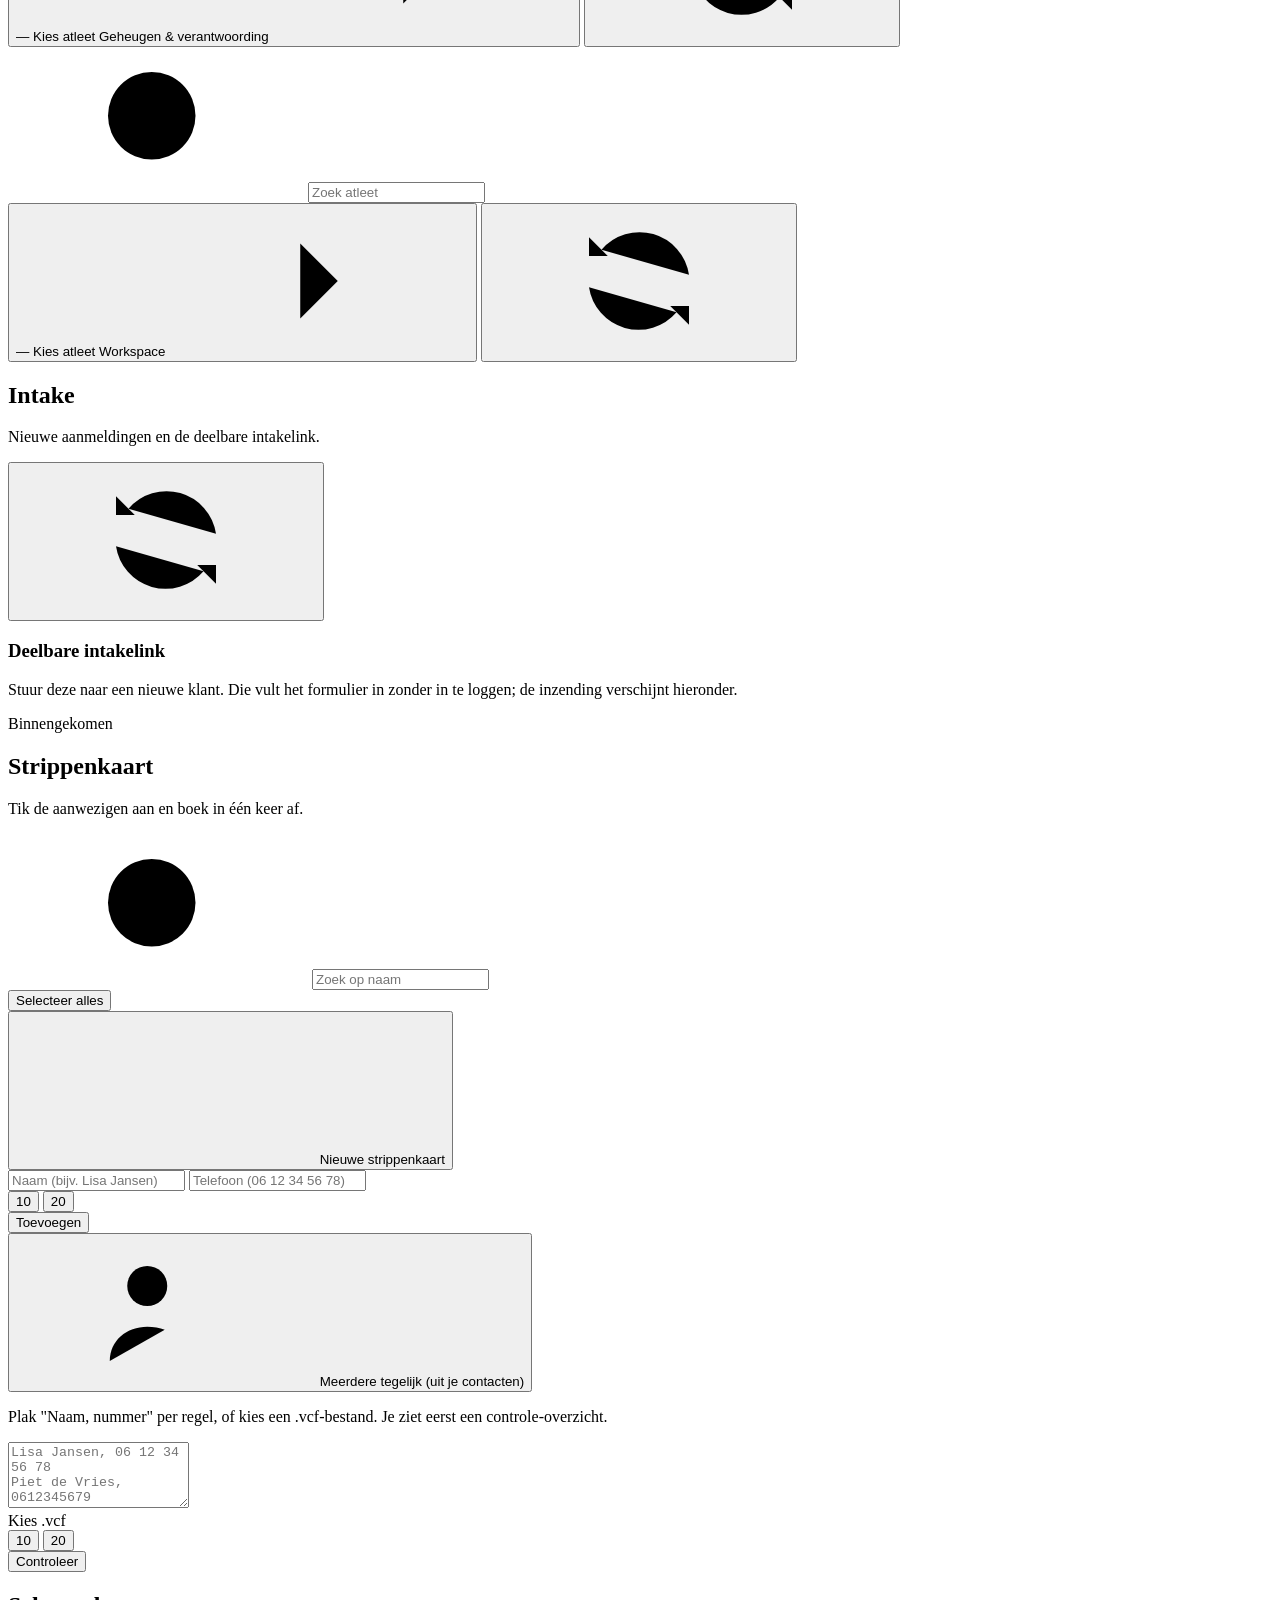
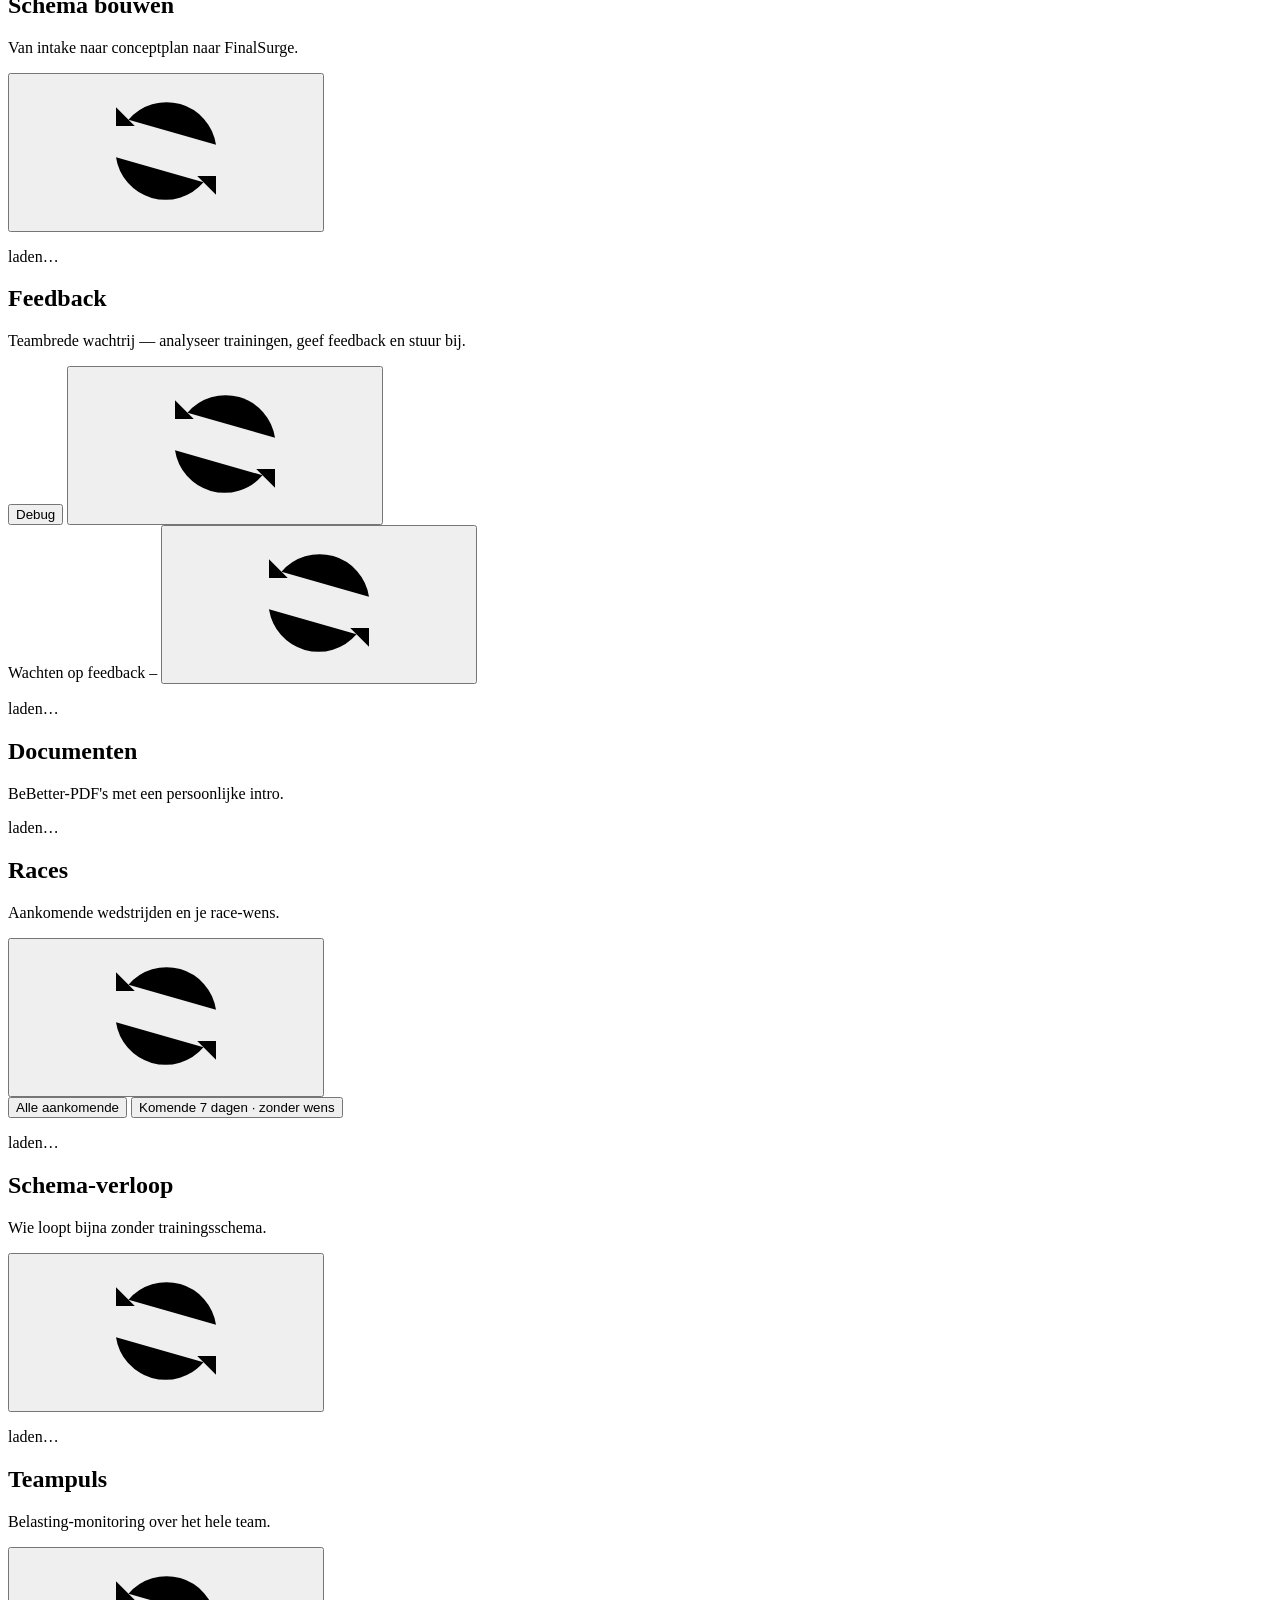
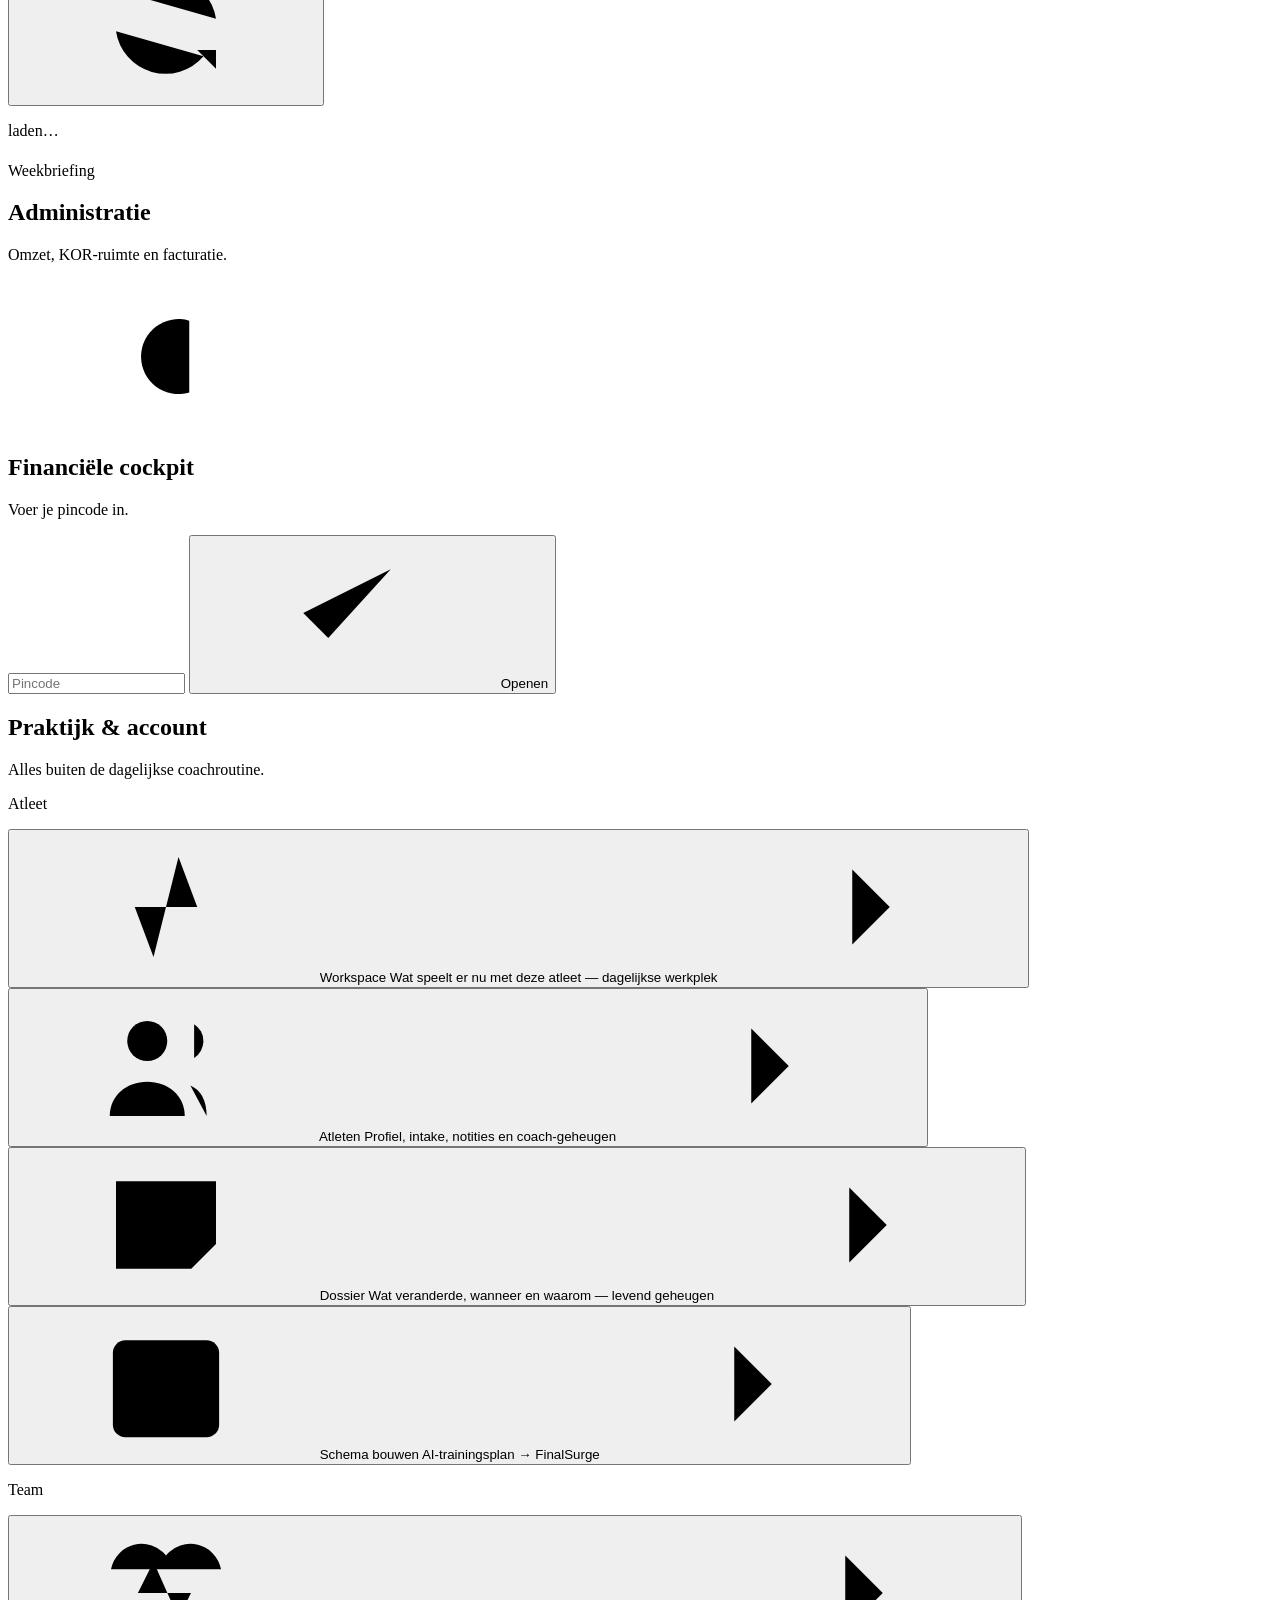
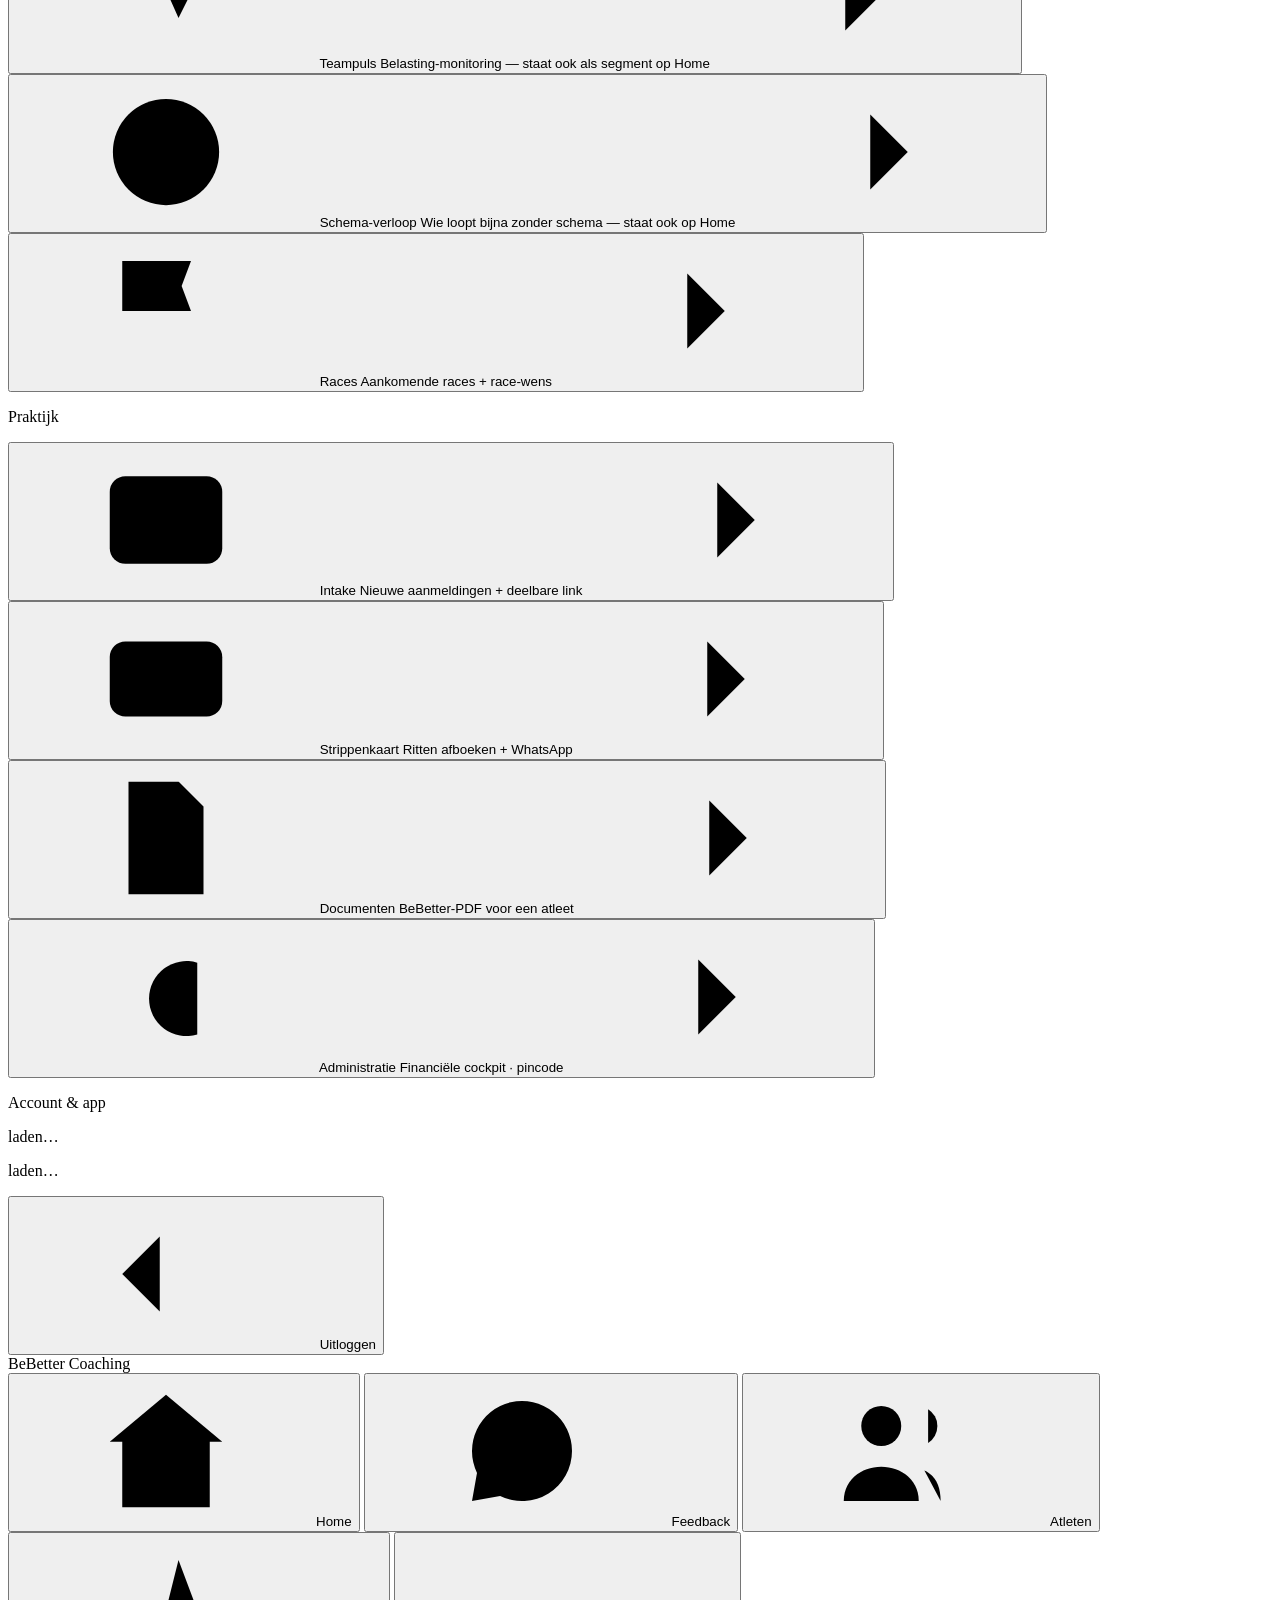
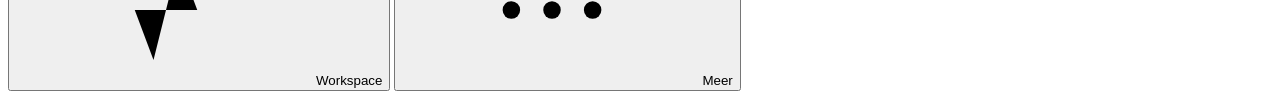
==== commit 66d0b3d4: "Strippenkaart Cockpit v2: aantikken, één balk, één write De module werd met vijf gebruikers al onove" ====
--- a/pwa/static/index.html
+++ b/pwa/static/index.html
@@ -9,8 +9,8 @@
   <link rel="apple-touch-icon" href="/static/icon-192.png">
   <link rel="preload" as="font" type="font/woff2" crossorigin href="/static/fonts/sg-400.woff2">
   <link rel="preload" as="font" type="font/woff2" crossorigin href="/static/fonts/sg-700.woff2">
-  <link rel="stylesheet" href="/static/styles.css?v=142a">
-  <link rel="stylesheet" href="/static/design-system.css?v=142a">
+  <link rel="stylesheet" href="/static/styles.css?v=144a">
+  <link rel="stylesheet" href="/static/design-system.css?v=144a">
 </head>
 <body>
   <!-- Iconen-sprite (lijn-iconen, werken offline) -->
@@ -172,9 +172,24 @@
     </section>
 
     <!-- ════════ STRIPPEN ════════ -->
+    <!-- Mobile-first: de coach staat naast de groep. De LIJST is het scherm; kaarten
+         aanmaken/importeren staat eronder in een lade. Aantikken → sticky balk → klaar. -->
     <section class="view" data-view="strippen">
-      <header class="appbar"><span class="pagehead"><h1>Strippenkaart</h1><p class="pagesub">Losse ritten bijhouden en afboeken.</p></span></header>
-      <section class="panel">
+      <header class="appbar"><span class="pagehead"><h1>Strippenkaart</h1><p class="pagesub">Tik de aanwezigen aan en boek in één keer af.</p></span></header>
+      <label class="sk-zoek">
+        <svg class="ic"><use href="#ic-search"/></svg>
+        <input id="sk-q" type="search" placeholder="Zoek op naam" autocomplete="off"
+               autocorrect="off" spellcheck="false" enterkeyhint="done" aria-label="Zoek op naam">
+      </label>
+      <div class="sk-tools">
+        <span class="sk-telling" id="sk-telling"></span>
+        <span class="sk-toolbtns">
+          <button class="btn small ghost" id="sk-alles" type="button">Selecteer alles</button>
+          <button class="btn small ghost" id="sk-wis" type="button" hidden>Wissen</button>
+        </span>
+      </div>
+      <section id="lijst" class="sk-lijst" aria-label="Deelnemers"></section>
+      <section class="panel sk-beheer">
         <button class="acc-toggle" data-target="nieuw"><svg class="ic"><use href="#ic-plus"/></svg> Nieuwe strippenkaart</button>
         <div id="nieuw" class="collapse">
           <div class="row">
@@ -190,7 +205,7 @@
           </div>
         </div>
       </section>
-      <section class="panel">
+      <section class="panel sk-beheer">
         <button class="acc-toggle" data-target="bulk"><svg class="ic"><use href="#ic-user-plus"/></svg> Meerdere tegelijk (uit je contacten)</button>
         <div id="bulk" class="collapse">
           <p class="hint">Plak "Naam, nummer" per regel, of kies een .vcf-bestand. Je ziet eerst een controle-overzicht.</p>
@@ -206,8 +221,19 @@
           <div id="b-preview"></div>
         </div>
       </section>
-      <p class="swipe-hint">Tip: sleep een kaart naar links om af te boeken.</p>
-      <section id="lijst" class="lijst"></section>
+      <!-- Sticky binnen de scroller: die eindigt precies waar de onderbalk begint, dus
+           overlap met de PWA-navigatie is uitgesloten door de LAYOUT, niet door een
+           afgestelde hoogte (zie de fb-dock-les: vaste clearance loopt altijd mis). -->
+      <div id="sk-bar" class="sk-bar" hidden>
+        <!-- Twee staten op dezelfde plek: wat je gaat doen, of wat je zojuist deed.
+             De uitkomst (met 'Ongedaan maken') verschijnt dus precies waar de duim
+             net tikte, niet onderaan een lijst van dertig namen. -->
+        <div id="sk-uitkomst" hidden></div>
+        <div id="sk-bar-actie">
+          <p class="sk-bar-let" id="sk-bar-let" hidden></p>
+          <button class="btn primary sk-af" id="sk-af" type="button"></button>
+        </div>
+      </div>
     </section>
 
     <!-- ════════ SCHEMA BOUWEN ════════ -->
@@ -435,38 +461,7 @@
     <button class="nav-item" data-open-view="meer"><svg class="ic"><use href="#ic-more"/></svg><span>Meer</span><i class="nav-badge" id="nav-badge" hidden></i></button>
   </nav>
 
-  <template id="kaart-tpl">
-    <article class="kaart">
-      <div class="swipe-bg"><svg class="ic"><use href="#ic-check"/></svg><span>afboeken</span></div>
-      <div class="swipe-fg">
-        <div class="kaart-main">
-          <div class="k-ring">
-            <svg class="ring-svg" viewBox="0 0 74 74">
-              <circle class="ring-track" cx="37" cy="37" r="31"/>
-              <circle class="ring-arc" cx="37" cy="37" r="31" transform="rotate(-90 37 37)"/>
-            </svg>
-            <div class="ring-c"><span class="ring-rest"></span><span class="ring-tot"></span></div>
-          </div>
-          <div class="k-info">
-            <h3 class="k-naam"></h3>
-            <p class="k-tel muted"></p>
-            <span class="k-status"></span>
-          </div>
-        </div>
-        <p class="k-laatst muted"></p>
-        <div class="kaart-acts">
-          <button class="btn primary k-af"><svg class="ic"><use href="#ic-check"/></svg> Strip afboeken</button>
-          <button class="btn ghost k-terug">Terug</button>
-          <button class="btn danger-ghost k-del" aria-label="Verwijderen"><svg class="ic"><use href="#ic-trash"/></svg></button>
-        </div>
-        <div class="wa hidden">
-          <p class="wa-msg"></p>
-          <a class="btn wa-btn" target="_blank" rel="noopener"><svg class="ic"><use href="#ic-message"/></svg> Stuur via WhatsApp</a>
-        </div>
-      </div>
-    </article>
-  </template>
-
-  <script src="/static/app.js?v=142a"></script>
+
+  <script src="/static/app.js?v=144a"></script>
 </body>
 </html>
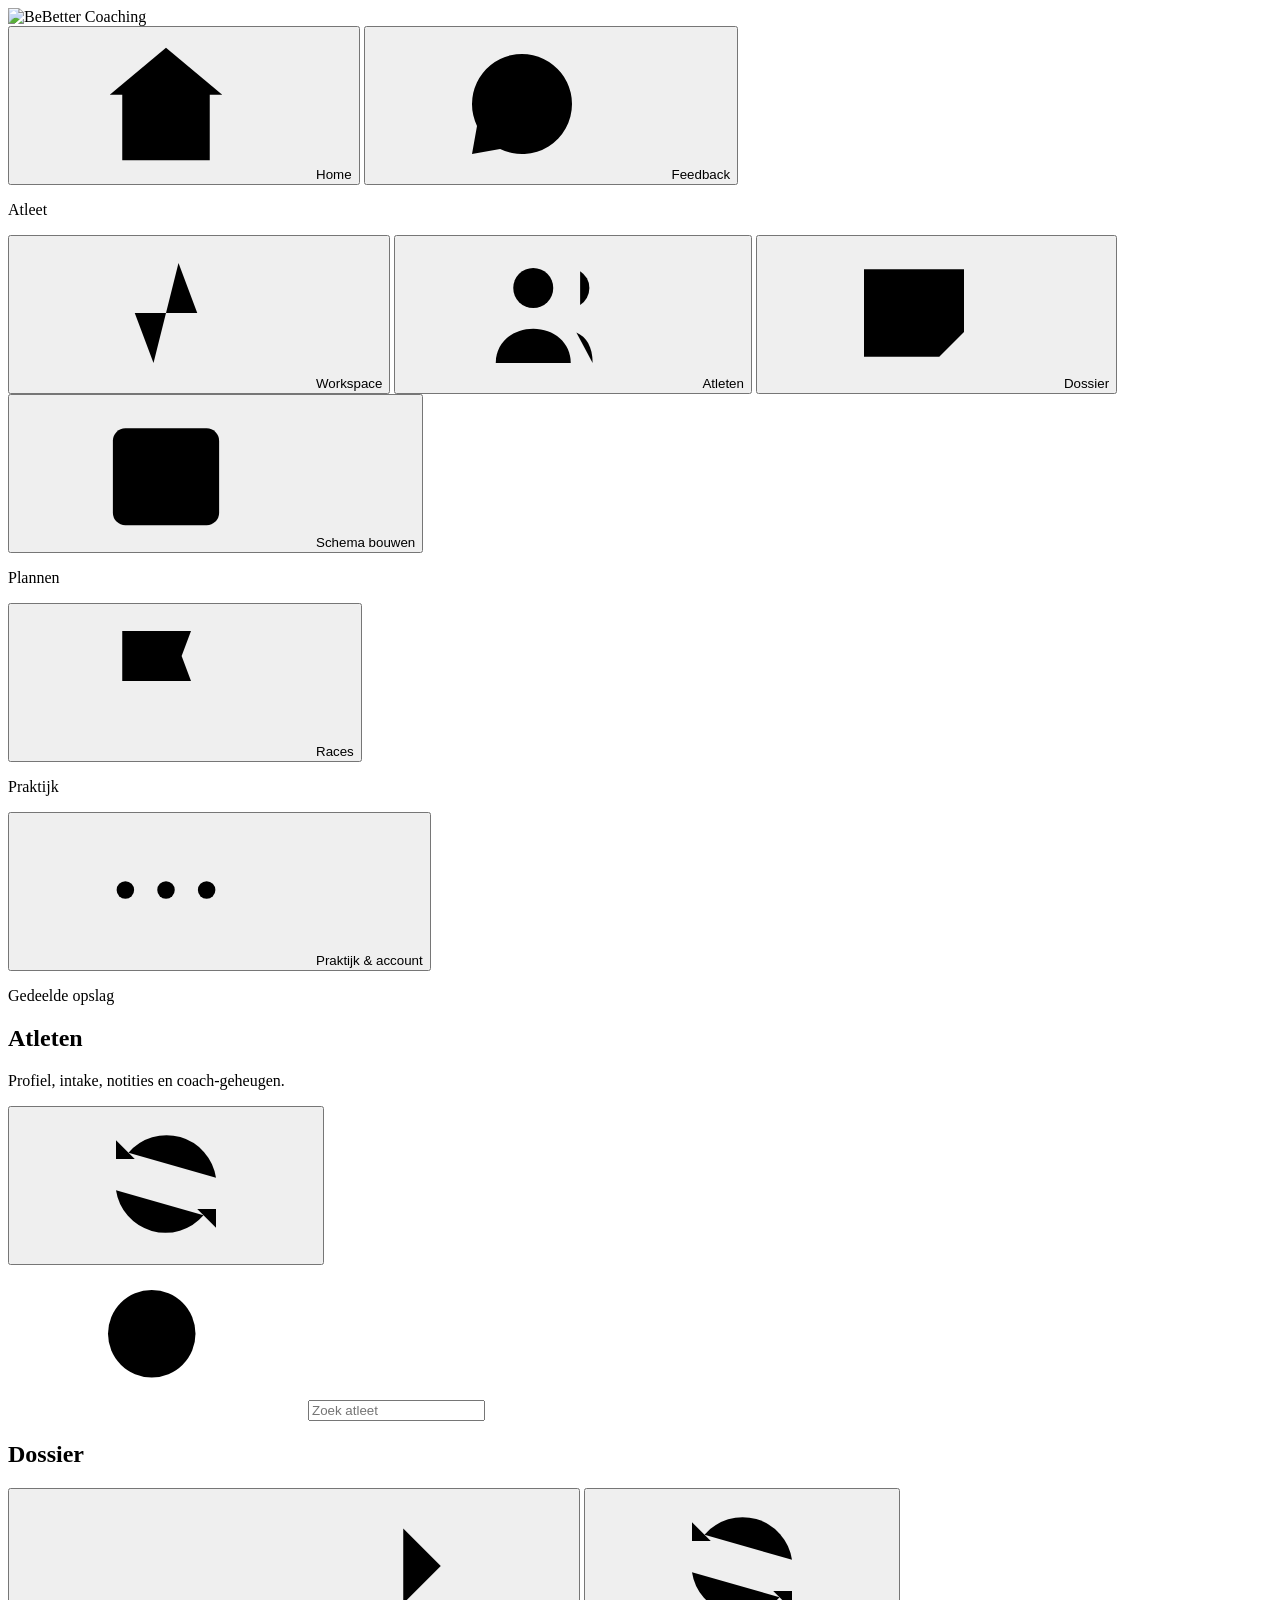
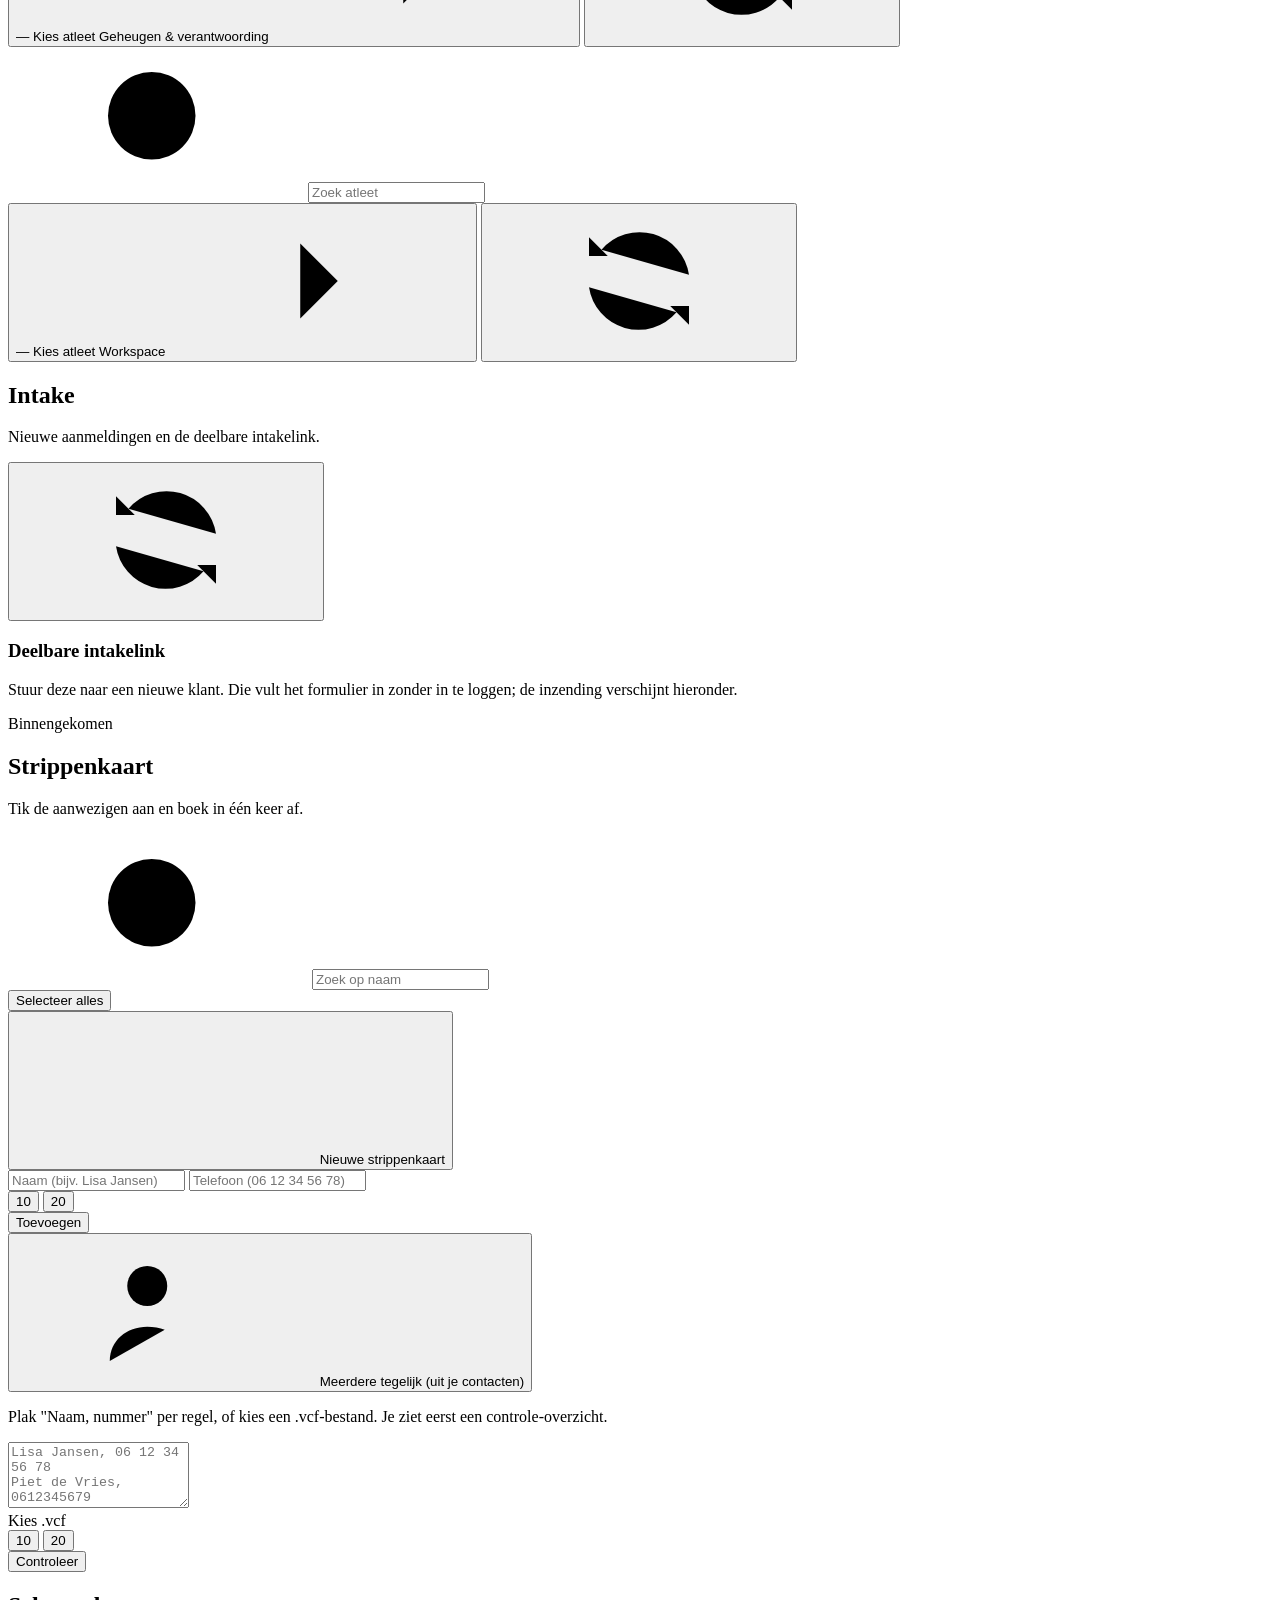
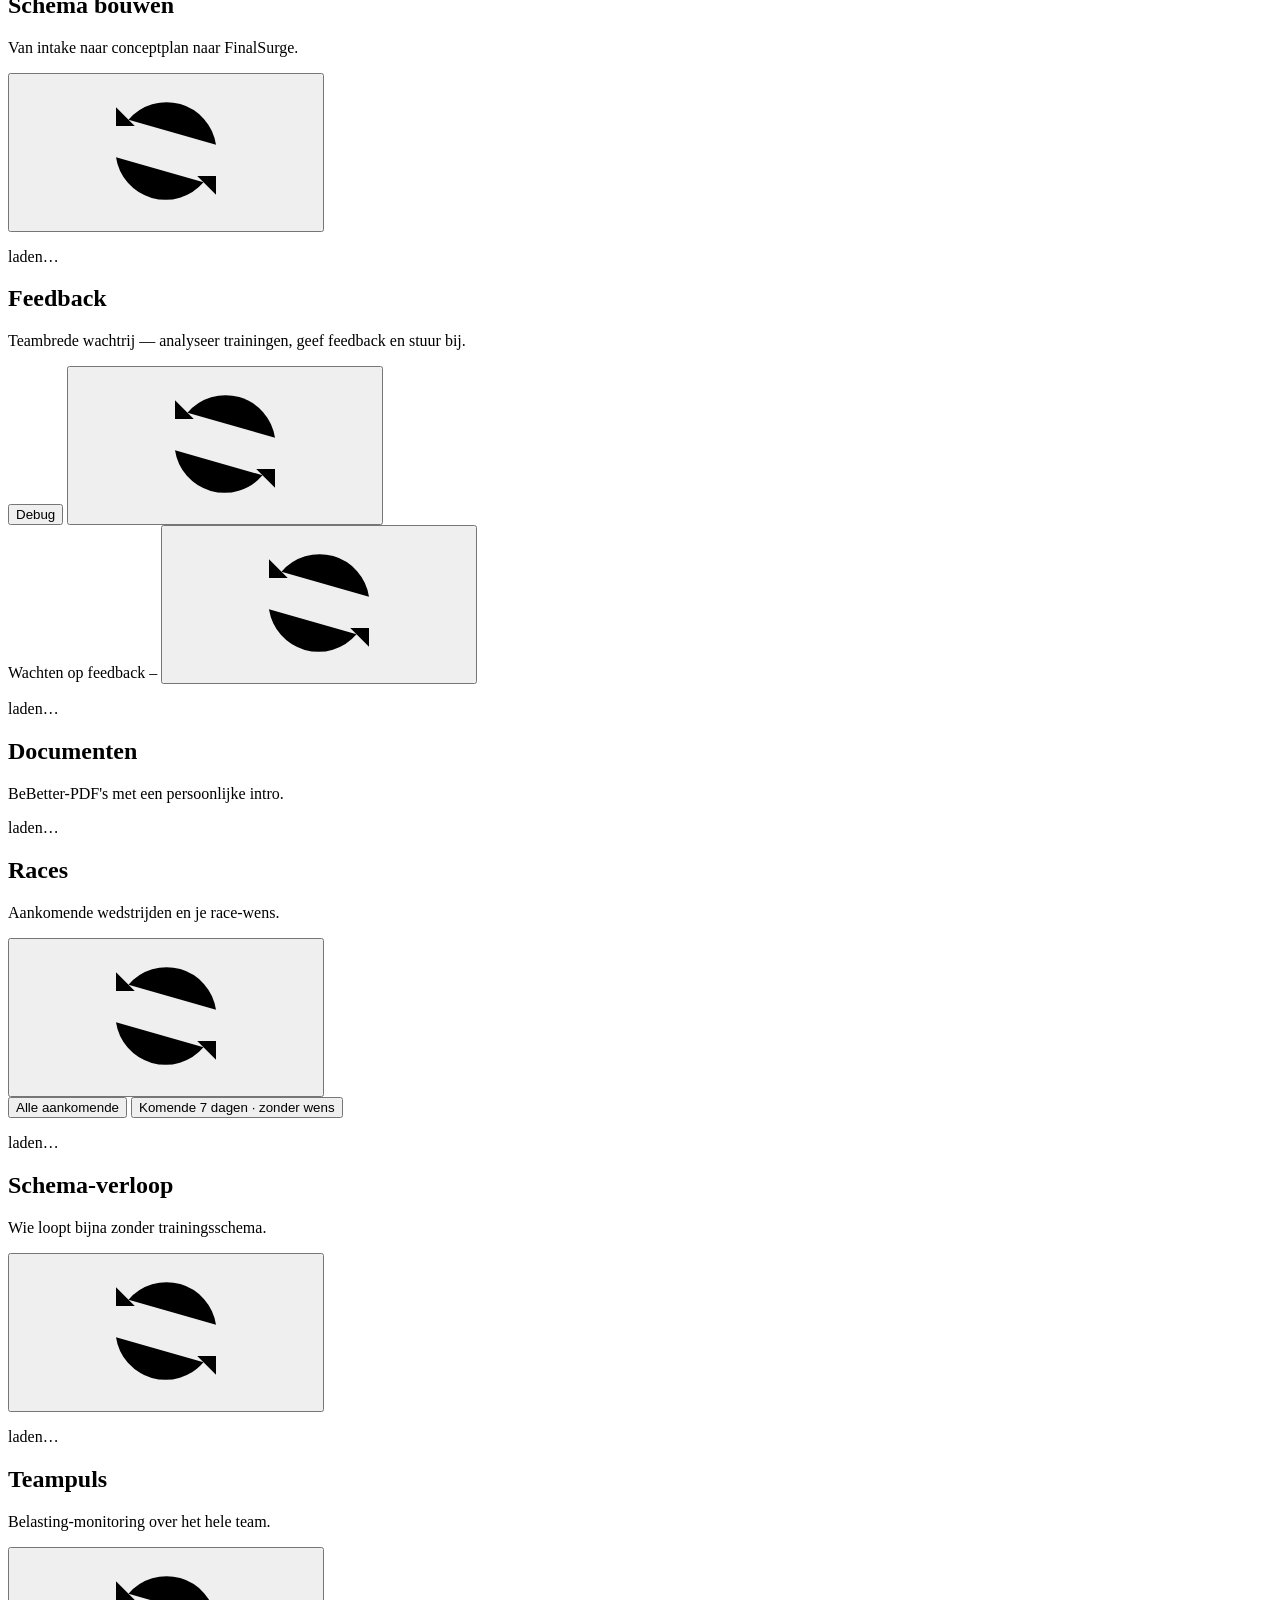
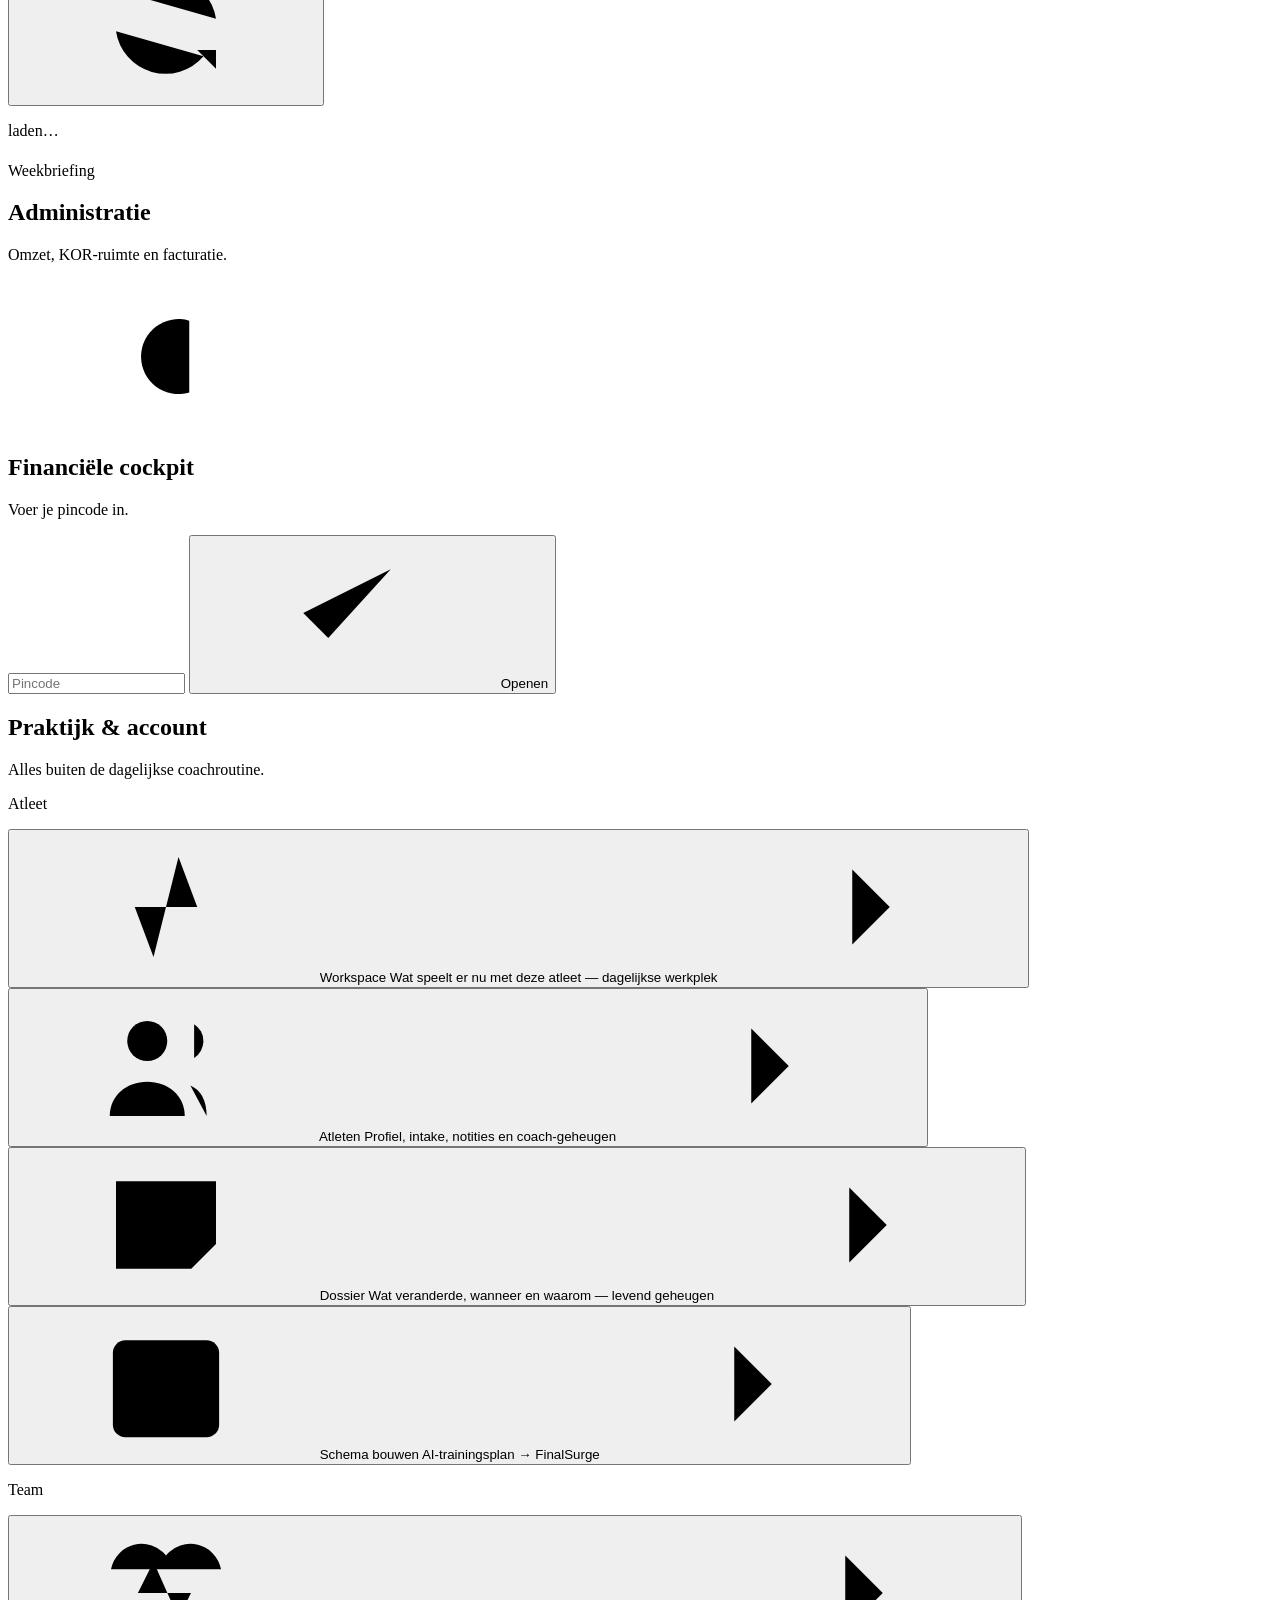
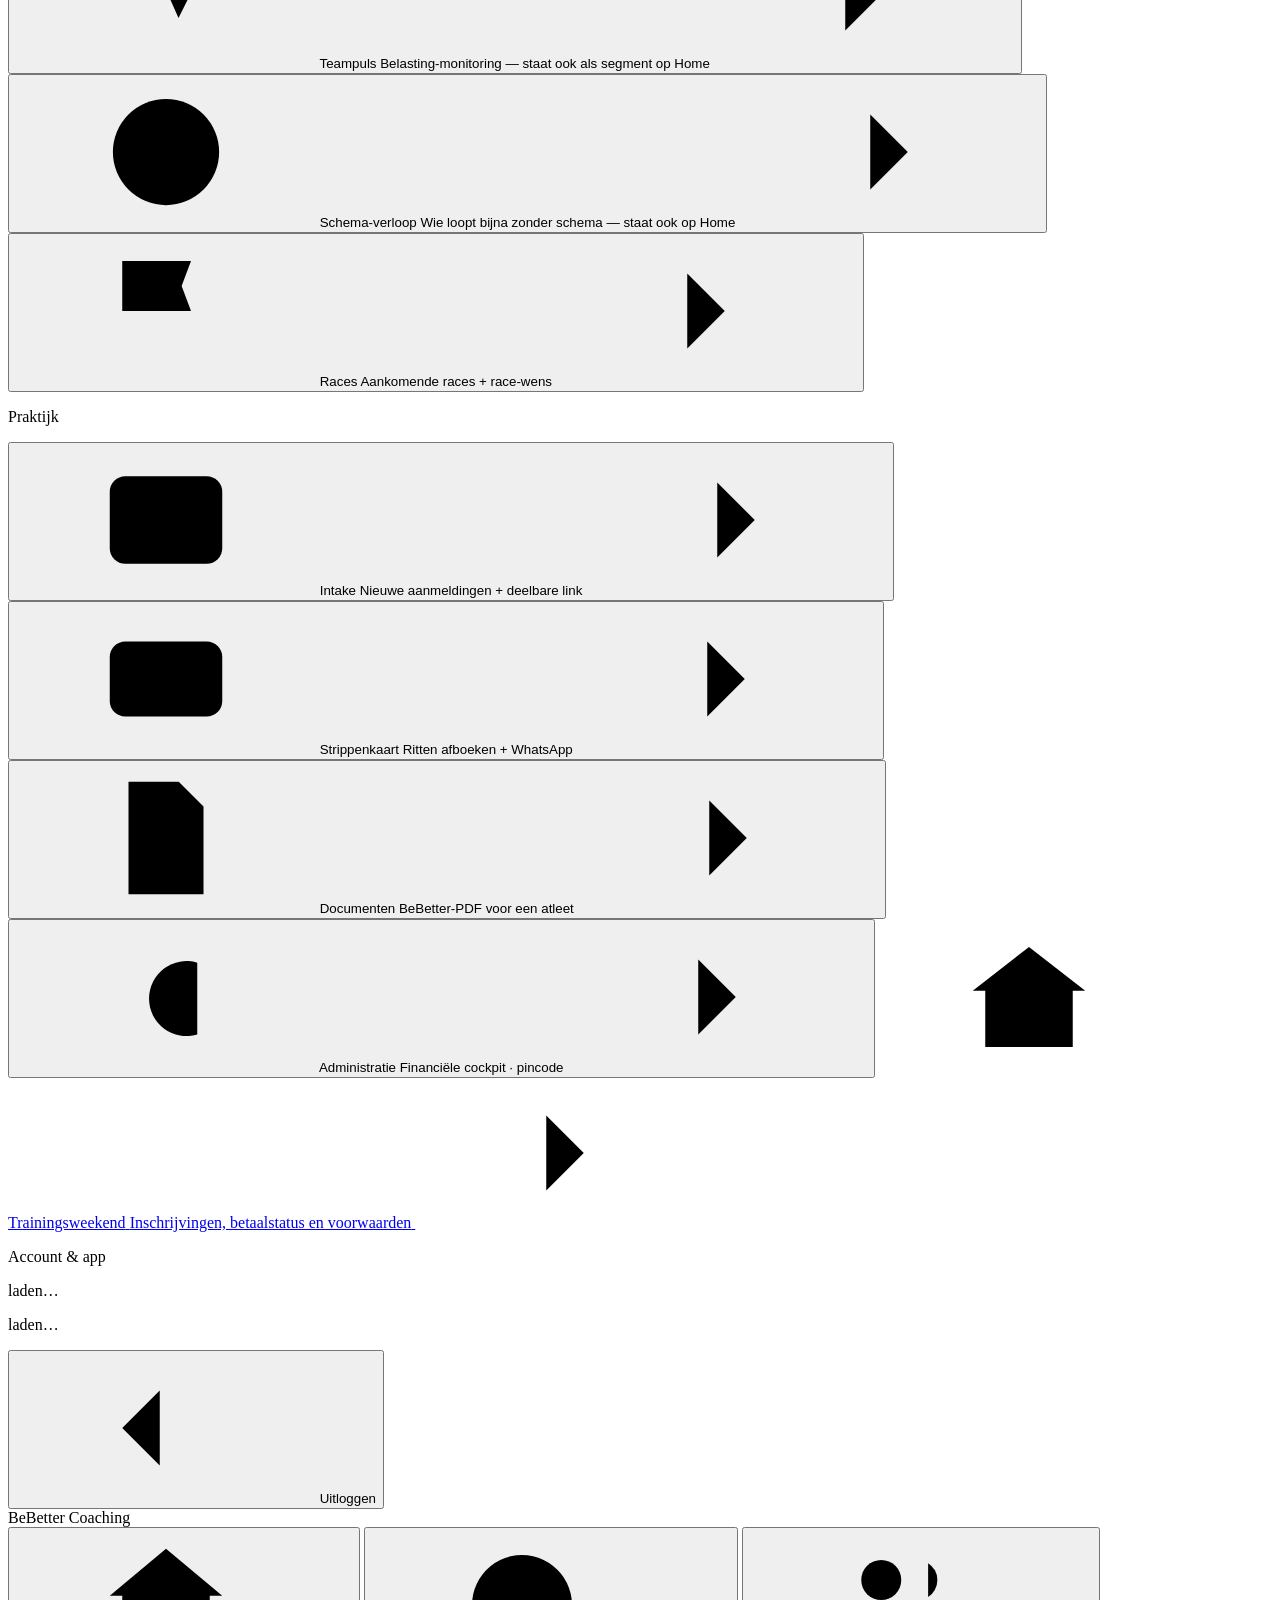
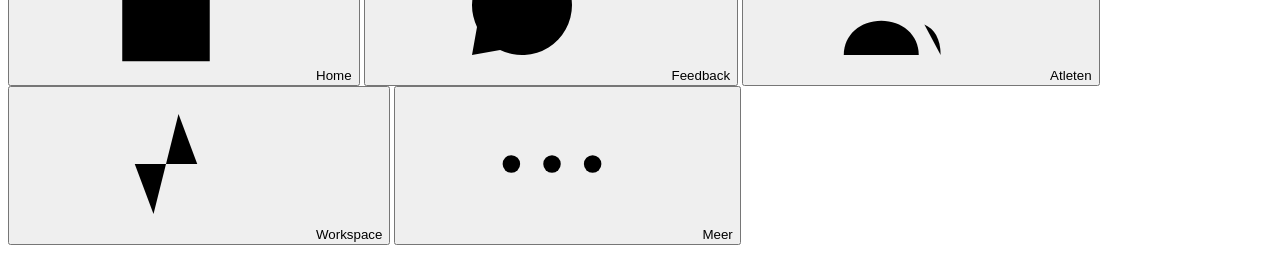
==== commit d0b2d4ed: "Trainingsweekend v1: openbare pagina (dicht), weekendbeheer, Tim weekend-only - /weekend: openbare p" ====
--- a/pwa/static/index.html
+++ b/pwa/static/index.html
@@ -9,8 +9,8 @@
   <link rel="apple-touch-icon" href="/static/icon-192.png">
   <link rel="preload" as="font" type="font/woff2" crossorigin href="/static/fonts/sg-400.woff2">
   <link rel="preload" as="font" type="font/woff2" crossorigin href="/static/fonts/sg-700.woff2">
-  <link rel="stylesheet" href="/static/styles.css?v=144a">
-  <link rel="stylesheet" href="/static/design-system.css?v=144a">
+  <link rel="stylesheet" href="/static/styles.css?v=149a">
+  <link rel="stylesheet" href="/static/design-system.css?v=149a">
 </head>
 <body>
   <!-- Iconen-sprite (lijn-iconen, werken offline) -->
@@ -44,6 +44,7 @@
       <symbol id="ic-flag" viewBox="0 0 24 24"><path d="M5 21V4"/><path d="M5 4h11l-1.5 4L16 12H5"/></symbol>
       <symbol id="ic-clock" viewBox="0 0 24 24"><circle cx="12" cy="12" r="8.5"/><path d="M12 7.5V12l3 2"/></symbol>
       <symbol id="ic-calendar" viewBox="0 0 24 24"><rect x="3.5" y="5" width="17" height="15.5" rx="2"/><path d="M3.5 9.5h17M8 3v4M16 3v4"/></symbol>
+      <symbol id="ic-cabin" viewBox="0 0 24 24"><path d="M3 11 12 4l9 7"/><path d="M5 10v10h14V10"/><path d="M10 20v-5h4v5"/></symbol>
     </defs>
   </svg>
 
@@ -176,6 +177,10 @@
          aanmaken/importeren staat eronder in een lade. Aantikken → sticky balk → klaar. -->
     <section class="view" data-view="strippen">
       <header class="appbar"><span class="pagehead"><h1>Strippenkaart</h1><p class="pagesub">Tik de aanwezigen aan en boek in één keer af.</p></span></header>
+      <!-- Twee fasen in dezelfde view, nooit tegelijk: de kaartenlijst (kiezen en
+           afboeken) of de berichten van de zojuist afgeboekte groep. Zo vervuilt een
+           tijdelijke berichtenlijst de lijst van dertig kaarten niet. -->
+      <div id="sk-kaarten" class="sk-fase">
       <label class="sk-zoek">
         <svg class="ic"><use href="#ic-search"/></svg>
         <input id="sk-q" type="search" placeholder="Zoek op naam" autocomplete="off"
@@ -188,6 +193,7 @@
           <button class="btn small ghost" id="sk-wis" type="button" hidden>Wissen</button>
         </span>
       </div>
+      <button id="sk-b-hervat" class="sk-b-hervat" type="button" hidden></button>
       <section id="lijst" class="sk-lijst" aria-label="Deelnemers"></section>
       <section class="panel sk-beheer">
         <button class="acc-toggle" data-target="nieuw"><svg class="ic"><use href="#ic-plus"/></svg> Nieuwe strippenkaart</button>
@@ -221,6 +227,18 @@
           <div id="b-preview"></div>
         </div>
       </section>
+      </div>
+      <section id="sk-berichten" class="sk-fase sk-berichten" hidden aria-labelledby="sk-b-titel">
+        <div class="sk-b-kop">
+          <span class="sk-b-kop-t">
+            <h2 id="sk-b-titel">WhatsApp na afboeken</h2>
+            <!-- Eerlijk over wat de app weet: wa.me opent WhatsApp, meer niet. -->
+            <p class="sk-b-uitleg">Tik een naam: WhatsApp opent met het bericht klaar. Versturen doe je zelf in WhatsApp.</p>
+          </span>
+          <button class="btn small ghost" id="sk-b-terug" type="button">Naar kaarten</button>
+        </div>
+        <ol id="sk-b-lijst" class="sk-b-lijst"></ol>
+      </section>
       <!-- Sticky binnen de scroller: die eindigt precies waar de onderbalk begint, dus
            overlap met de PWA-navigatie is uitgesloten door de LAYOUT, niet door een
            afgestelde hoogte (zie de fb-dock-les: vaste clearance loopt altijd mis). -->
@@ -229,6 +247,15 @@
              De uitkomst (met 'Ongedaan maken') verschijnt dus precies waar de duim
              net tikte, niet onderaan een lijst van dertig namen. -->
         <div id="sk-uitkomst" hidden></div>
+        <!-- Berichtenfase: teller en precies één vervolgactie onder de duim. -->
+        <div id="sk-b-bar" class="sk-b-bar" hidden>
+          <div class="sk-b-voortgang">
+            <span class="sk-b-teller" id="sk-b-teller" aria-live="polite"></span>
+            <progress class="sk-b-meter" id="sk-b-meter" max="1" value="0" aria-hidden="true"></progress>
+          </div>
+          <a class="btn sk-volgende" id="sk-volgende" target="_blank" rel="noopener"></a>
+          <button class="btn primary sk-af" id="sk-b-klaar" type="button" hidden>Klaar — terug naar kaarten</button>
+        </div>
         <div id="sk-bar-actie">
           <p class="sk-bar-let" id="sk-bar-let" hidden></p>
           <button class="btn primary sk-af" id="sk-af" type="button"></button>
@@ -438,6 +465,14 @@
         <svg class="ic"><use href="#ic-chevron"/></svg>
       </button>
 
+      <!-- Trainingsweekend: eigen pagina buiten de app-schil (ook voor Tim, die alleen weekendtoegang heeft). -->
+      <a class="listcard" href="/weekend/beheer">
+        <span class="lc-ic"><svg class="ic"><use href="#ic-cabin"/></svg></span>
+        <span class="lc-body"><span class="lc-title">Trainingsweekend</span>
+          <span class="lc-sub">Inschrijvingen, betaalstatus en voorwaarden</span></span>
+        <svg class="ic"><use href="#ic-chevron"/></svg>
+      </a>
+
       <p class="sec-label meer-scheiding">Account &amp; app</p>
       <section class="panel open-static meer-account">
         <p class="hint" id="wie-ingelogd">laden…</p>
@@ -462,6 +497,6 @@
   </nav>
 
 
-  <script src="/static/app.js?v=144a"></script>
+  <script src="/static/app.js?v=149a"></script>
 </body>
 </html>
